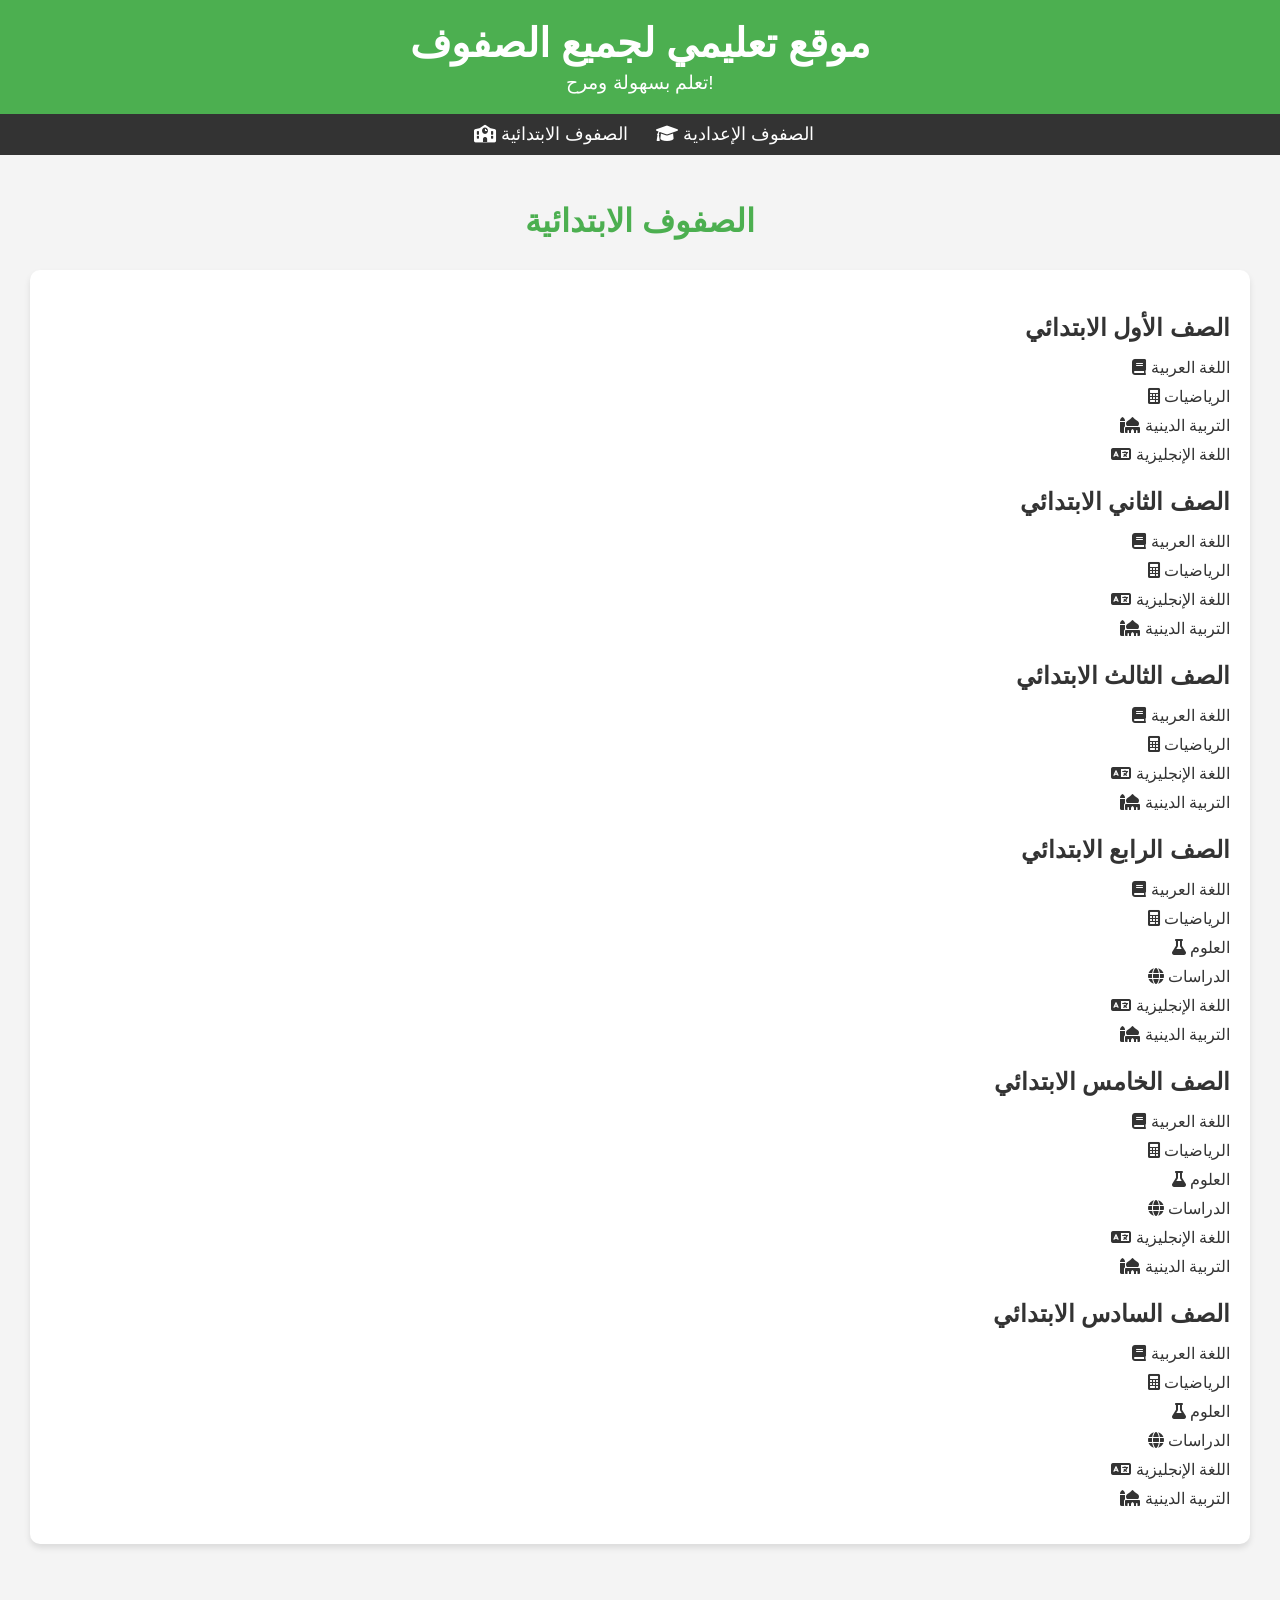
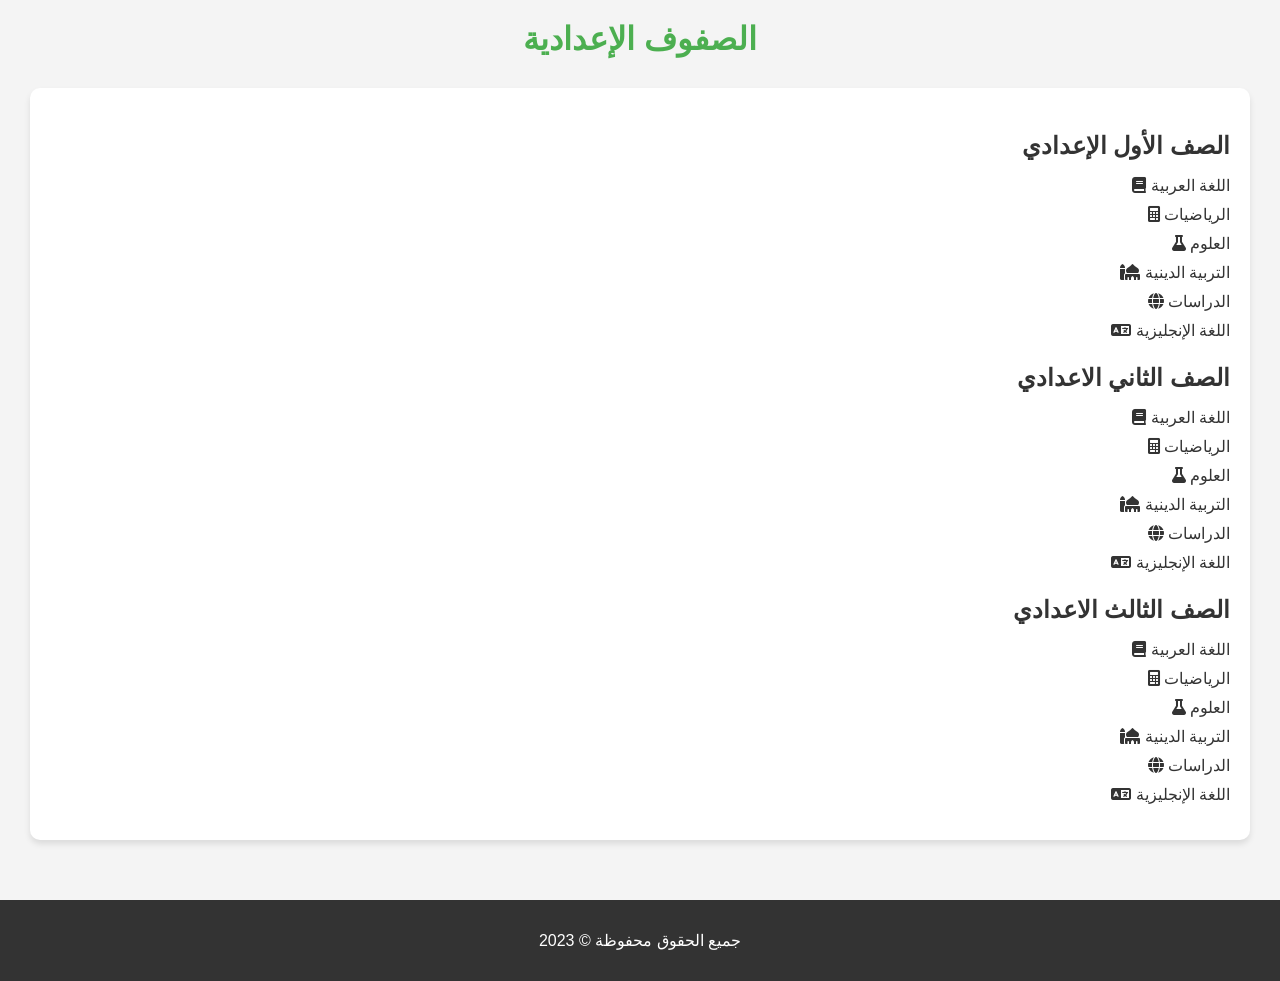
==== index.html @ f7bd1c1b "Add files via upload" ====
<!DOCTYPE html>
<html lang="ar">
<head>
    <meta charset="UTF-8">
    <meta name="viewport" content="width=device-width, initial-scale=1.0">
    <title>موقع تعليمي تفاعلي</title>
    <link rel="stylesheet" href="styles.css">
    <link rel="stylesheet" href="https://cdnjs.cloudflare.com/ajax/libs/font-awesome/6.0.0/css/all.min.css">
</head>
<body>
    <header>
        <h1>موقع تعليمي لجميع الصفوف</h1>
        <p>تعلم بسهولة ومرح!</p>
    </header>

    <nav>
        <ul>
            <li><a href="#primary"><i class="fas fa-school"></i> الصفوف الابتدائية</a></li>
            <li><a href="#middle"><i class="fas fa-graduation-cap"></i> الصفوف الإعدادية</a></li>
        </ul>
    </nav>

    <section id="primary">
        <h2>الصفوف الابتدائية</h2>
        <div class="grades-grid">
            <div class="grade-card">
                <h3>الصف الأول الابتدائي</h3>
                <ul>
                    <li><a href="arabic1.html"><i class="fas fa-book"></i> اللغة العربية</a></li>
                    <li><a href="math1.html"><i class="fas fa-calculator"></i> الرياضيات</a></li>
                    <li><a href="religion1.html"><i class="fas fa-mosque"></i> التربية الدينية</a></li>
                    <li><a href="english1.html"><i class="fas fa-language"></i> اللغة الإنجليزية</a></li>
                </ul>
                <h3>الصف الثاني الابتدائي</h3>
                <ul>
                    <li><a href="arabic2.html"><i class="fas fa-book"></i> اللغة العربية</a></li>
                    <li><a href="math2.html"><i class="fas fa-calculator"></i> الرياضيات</a></li>
                    <li><a href="english2.html"><i class="fas fa-language"></i> اللغة الإنجليزية</a></li>
                    <li><a href="religion2.html"><i class="fas fa-mosque"></i> التربية الدينية</a></li>
                </ul>
                <h3>الصف الثالث الابتدائي</h3>
                <ul>
                    <li><a href="arabic3.html"><i class="fas fa-book"></i> اللغة العربية</a></li>
                    <li><a href="math3.html"><i class="fas fa-calculator"></i> الرياضيات</a></li>
                    <li><a href="english3.html"><i class="fas fa-language"></i> اللغة الإنجليزية</a></li>
                    <li><a href="religion3.html"><i class="fas fa-mosque"></i> التربية الدينية</a></li>
                 
                </ul>
                <h3>الصف الرابع الابتدائي</h3>
                <ul>
                    <li><a href="arabic4.html"><i class="fas fa-book"></i> اللغة العربية</a></li>
                    <li><a href="math4.html"><i class="fas fa-calculator"></i> الرياضيات</a></li>
                    <li><a href="science4.html"><i class="fas fa-flask"></i> العلوم</a></li>
                    <li><a href="social4.html"><i class="fas fa-globe"></i> الدراسات</a></li>
                    <li><a href="english4.html"><i class="fas fa-language"></i> اللغة الإنجليزية</a></li>
                    <li><a href="religion4.html"><i class="fas fa-mosque"></i> التربية الدينية</a></li>
                </ul>
                <h3>الصف الخامس الابتدائي</h3>
                <ul>
                    <li><a href="arabic5.html"><i class="fas fa-book"></i> اللغة العربية</a></li>
                    <li><a href="math5.html"><i class="fas fa-calculator"></i> الرياضيات</a></li>
                    <li><a href="science5.html"><i class="fas fa-flask"></i> العلوم</a></li>
                    <li><a href="social5.html"><i class="fas fa-globe"></i> الدراسات</a></li>
                    <li><a href="english5.html"><i class="fas fa-language"></i> اللغة الإنجليزية</a></li>
                    <li><a href="religion5.html"><i class="fas fa-mosque"></i> التربية الدينية</a></li>
                </ul>
                <h3>الصف السادس الابتدائي</h3>
                <ul>
                    <li><a href="arabic6.html"><i class="fas fa-book"></i> اللغة العربية</a></li>
                    <li><a href="math6.html"><i class="fas fa-calculator"></i> الرياضيات</a></li>
                    <li><a href="science6.html"><i class="fas fa-flask"></i> العلوم</a></li>
                    <li><a href="social6.html"><i class="fas fa-globe"></i> الدراسات</a></li>
                    <li><a href="english6.html"><i class="fas fa-language"></i> اللغة الإنجليزية</a></li>
                    <li><a href="religion6.html"><i class="fas fa-mosque"></i> التربية الدينية</a></li>
                </ul>
            </div>
            <!-- Repeat for other primary grades -->
        </div>
    </section>

    <section id="middle">
        <h2>الصفوف الإعدادية</h2>
        <div class="grades-grid">
            <div class="grade-card">
                <h3>الصف الأول الإعدادي</h3>
                <ul>
                    <li><a href="arabic7.html"><i class="fas fa-book"></i> اللغة العربية</a></li>
                    <li><a href="math7.html"><i class="fas fa-calculator"></i> الرياضيات</a></li>
                    <li><a href="science7.html"><i class="fas fa-flask"></i> العلوم</a></li>
                    <li><a href="religion7.html"><i class="fas fa-mosque"></i> التربية الدينية</a></li>
                    <li><a href="social7.html"><i class="fas fa-globe"></i> الدراسات</a></li>
                    <li><a href="english7.html"><i class="fas fa-language"></i> اللغة الإنجليزية</a></li>
                </ul>
                <h3>الصف الثاني الاعدادي</h3>
                <ul>
                    <li><a href="arabic8.html"><i class="fas fa-book"></i> اللغة العربية</a></li>
                    <li><a href="math8.html"><i class="fas fa-calculator"></i> الرياضيات</a></li>
                    <li><a href="science8.html"><i class="fas fa-flask"></i> العلوم</a></li>
                    <li><a href="religion8.html"><i class="fas fa-mosque"></i> التربية الدينية</a></li>
                    <li><a href="social8.html"><i class="fas fa-globe"></i> الدراسات</a></li>
                    <li><a href="english8.html"><i class="fas fa-language"></i> اللغة الإنجليزية</a></li>
                </ul>
                <h3>الصف الثالث الاعدادي</h3>
                <ul>
                    <li><a href="arabic9.html"><i class="fas fa-book"></i> اللغة العربية</a></li>
                    <li><a href="math9.html"><i class="fas fa-calculator"></i> الرياضيات</a></li>
                    <li><a href="science9.html"><i class="fas fa-flask"></i> العلوم</a></li>
                    <li><a href="religion9.html"><i class="fas fa-mosque"></i> التربية الدينية</a></li>
                    <li><a href="social9.html"><i class="fas fa-globe"></i> الدراسات</a></li>
                    <li><a href="english9.html"><i class="fas fa-language"></i> اللغة الإنجليزية</a></li>
            </div>
            <!-- Repeat for other middle grades -->
        </div>
    </section>

    <footer>
        <p>جميع الحقوق محفوظة &copy; 2023</p>
    </footer>

    <script src="script.js"></script>
</body>
</html>
---- styles.css ----
:root {
    --primary-color: #4CAF50;
    --secondary-color: #333;
    --background-color: #f4f4f4;
    --text-color: #333;
    --hover-color: #45a049;
}

body {
    font-family: 'Arial', sans-serif;
    margin: 0;
    padding: 0;
    background-color: var(--background-color);
    color: var(--text-color);
    text-align: right;
}

header {
    background-color: var(--primary-color);
    color: white;
    padding: 20px 0;
    text-align: center;
    box-shadow: 0 4px 6px rgba(0, 0, 0, 0.1);
}

header h1 {
    margin: 0;
    font-size: 2.5rem;
}

header p {
    margin: 5px 0 0;
    font-size: 1.2rem;
}

nav {
    background-color: var(--secondary-color);
    padding: 10px;
    text-align: center;
}

nav ul {
    list-style-type: none;
    padding: 0;
    margin: 0;
    display: flex;
    justify-content: center;
    gap: 20px;
}

nav ul li a {
    color: white;
    text-decoration: none;
    font-size: 1.1rem;
    transition: color 0.3s ease;
}

nav ul li a:hover {
    color: var(--hover-color);
}

nav ul li a i {
    margin-left: 8px;
}

section {
    padding: 20px;
}

section h2 {
    font-size: 2rem;
    color: var(--primary-color);
    text-align: center;
    margin-bottom: 20px;
}

.grades-grid {
    display: grid;
    grid-template-columns: repeat(auto-fit, minmax(250px, 1fr));
    gap: 20px;
    padding: 10px;
}

.grade-card {
    background-color: white;
    padding: 20px;
    border-radius: 10px;
    box-shadow: 0 4px 6px rgba(0, 0, 0, 0.1);
    transition: transform 0.3s ease, box-shadow 0.3s ease;
}

.grade-card:hover {
    transform: translateY(-5px);
    box-shadow: 0 6px 12px rgba(0, 0, 0, 0.15);
}

.grade-card h3 {
    font-size: 1.5rem;
    color: var(--secondary-color);
    margin-bottom: 15px;
}

.grade-card ul {
    list-style-type: none;
    padding: 0;
}

.grade-card ul li {
    margin: 10px 0;
}

.grade-card ul li a {
    color: var(--text-color);
    text-decoration: none;
    font-size: 1rem;
    transition: color 0.3s ease;
}

.grade-card ul li a:hover {
    color: var(--primary-color);
}

.grade-card ul li a i {
    margin-left: 8px;
}

footer {
    background-color: var(--secondary-color);
    color: white;
    text-align: center;
    padding: 15px 0;
    margin-top: 30px;
}

/* تحسين عرض الفيديوهات */
.video-container {
    display: grid;
    grid-template-columns: repeat(auto-fit, minmax(300px, 1fr));
    gap: 20px;
    padding: 20px;
}

.video-card {
    background-color: white;
    border-radius: 10px;
    box-shadow: 0 4px 6px rgba(0, 0, 0, 0.1);
    overflow: hidden;
    transition: transform 0.3s ease, box-shadow 0.3s ease;
}

.video-card:hover {
    transform: translateY(-5px);
    box-shadow: 0 6px 12px rgba(0, 0, 0, 0.15);
}

.video-card video {
    width: 100%;
    height: auto;
    display: block;
    border-radius: 10px 10px 0 0;
}

.video-card h3 {
    padding: 15px;
    margin: 0;
    font-size: 1.2rem;
    color: var(--secondary-color);
    text-align: center;
}
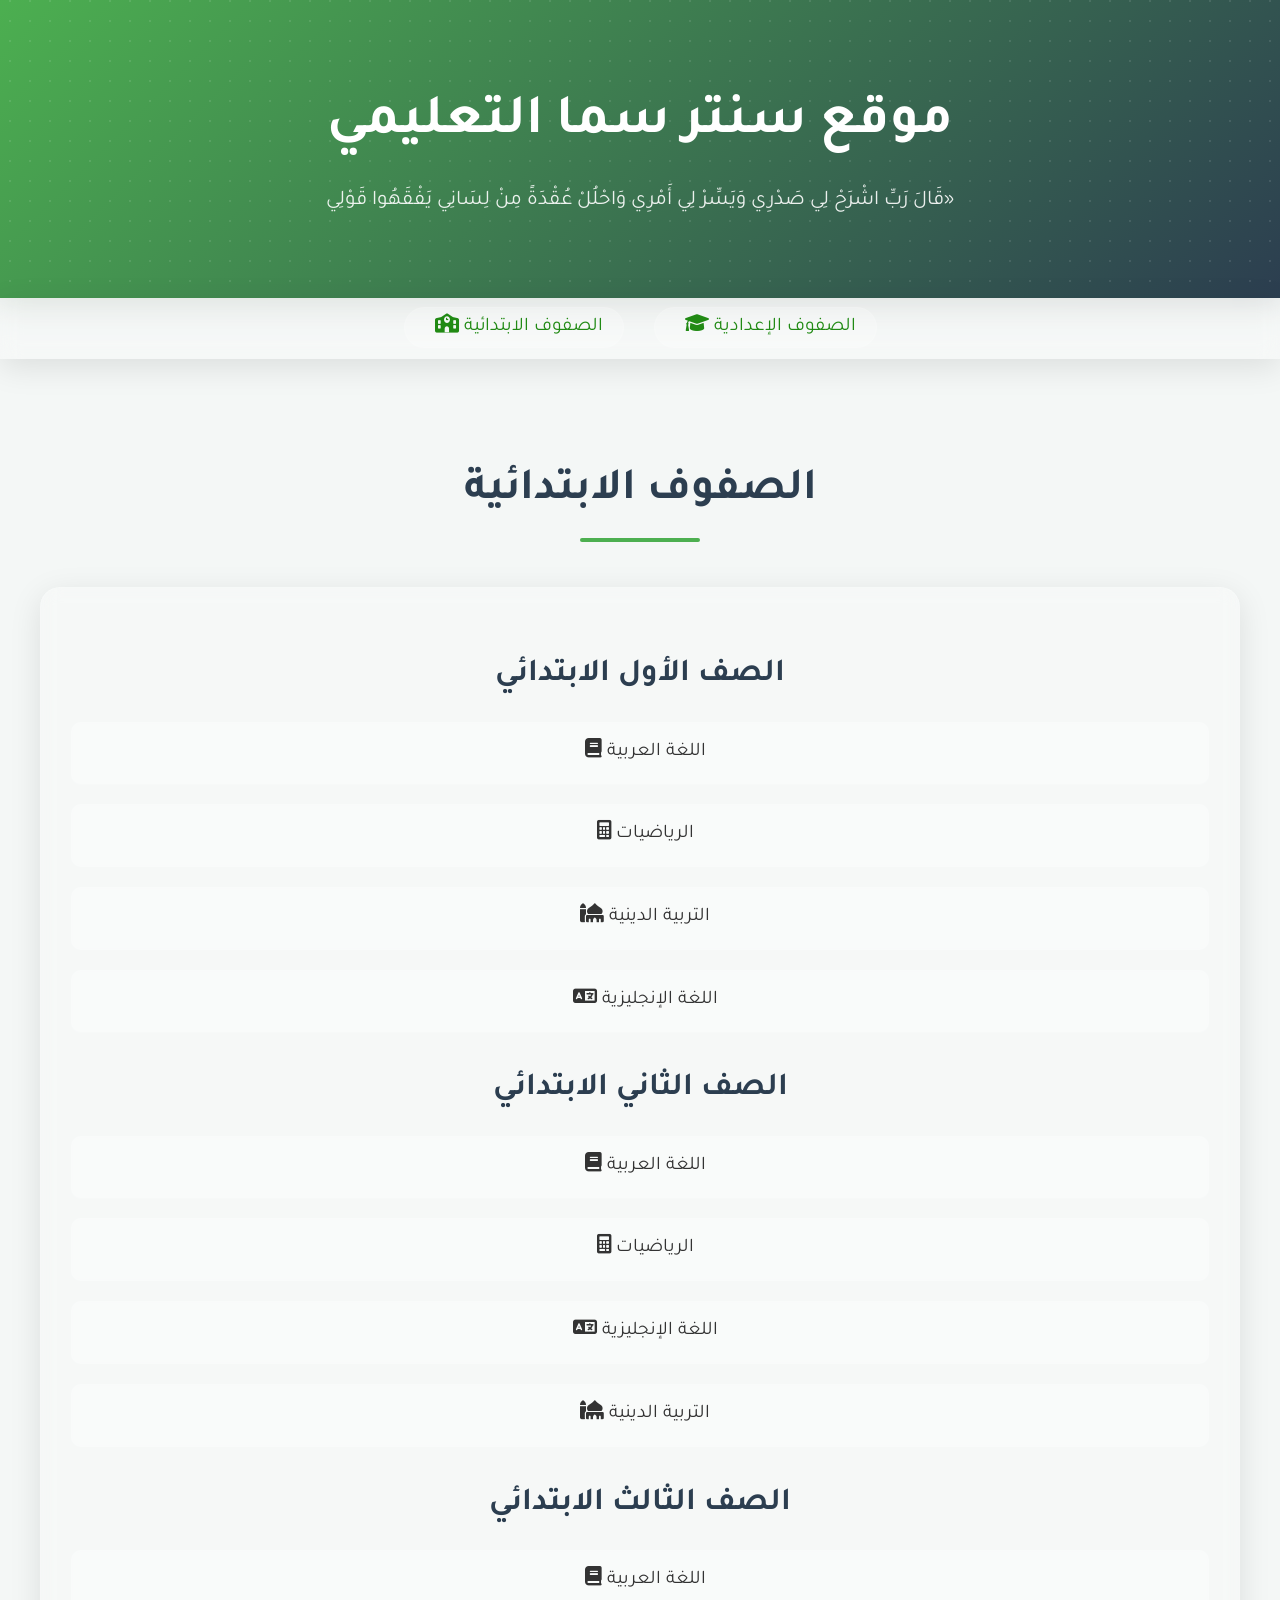
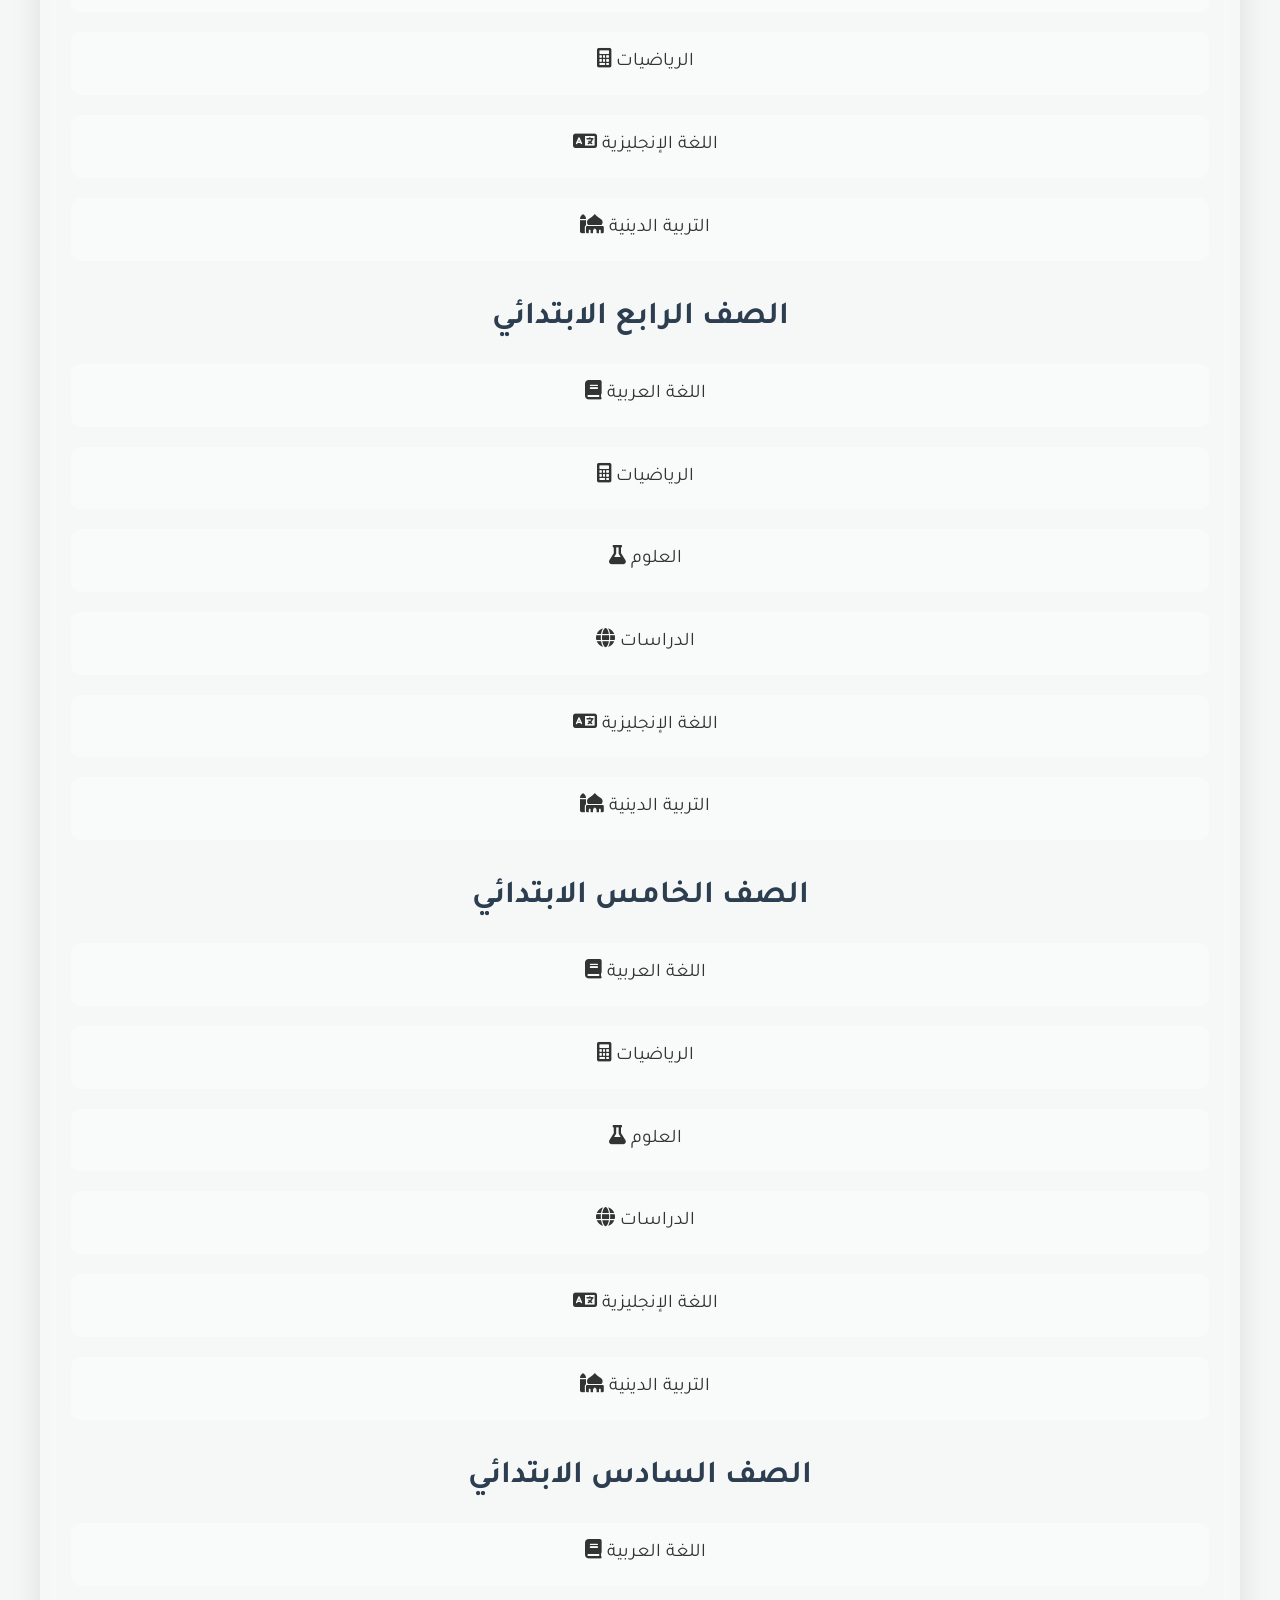
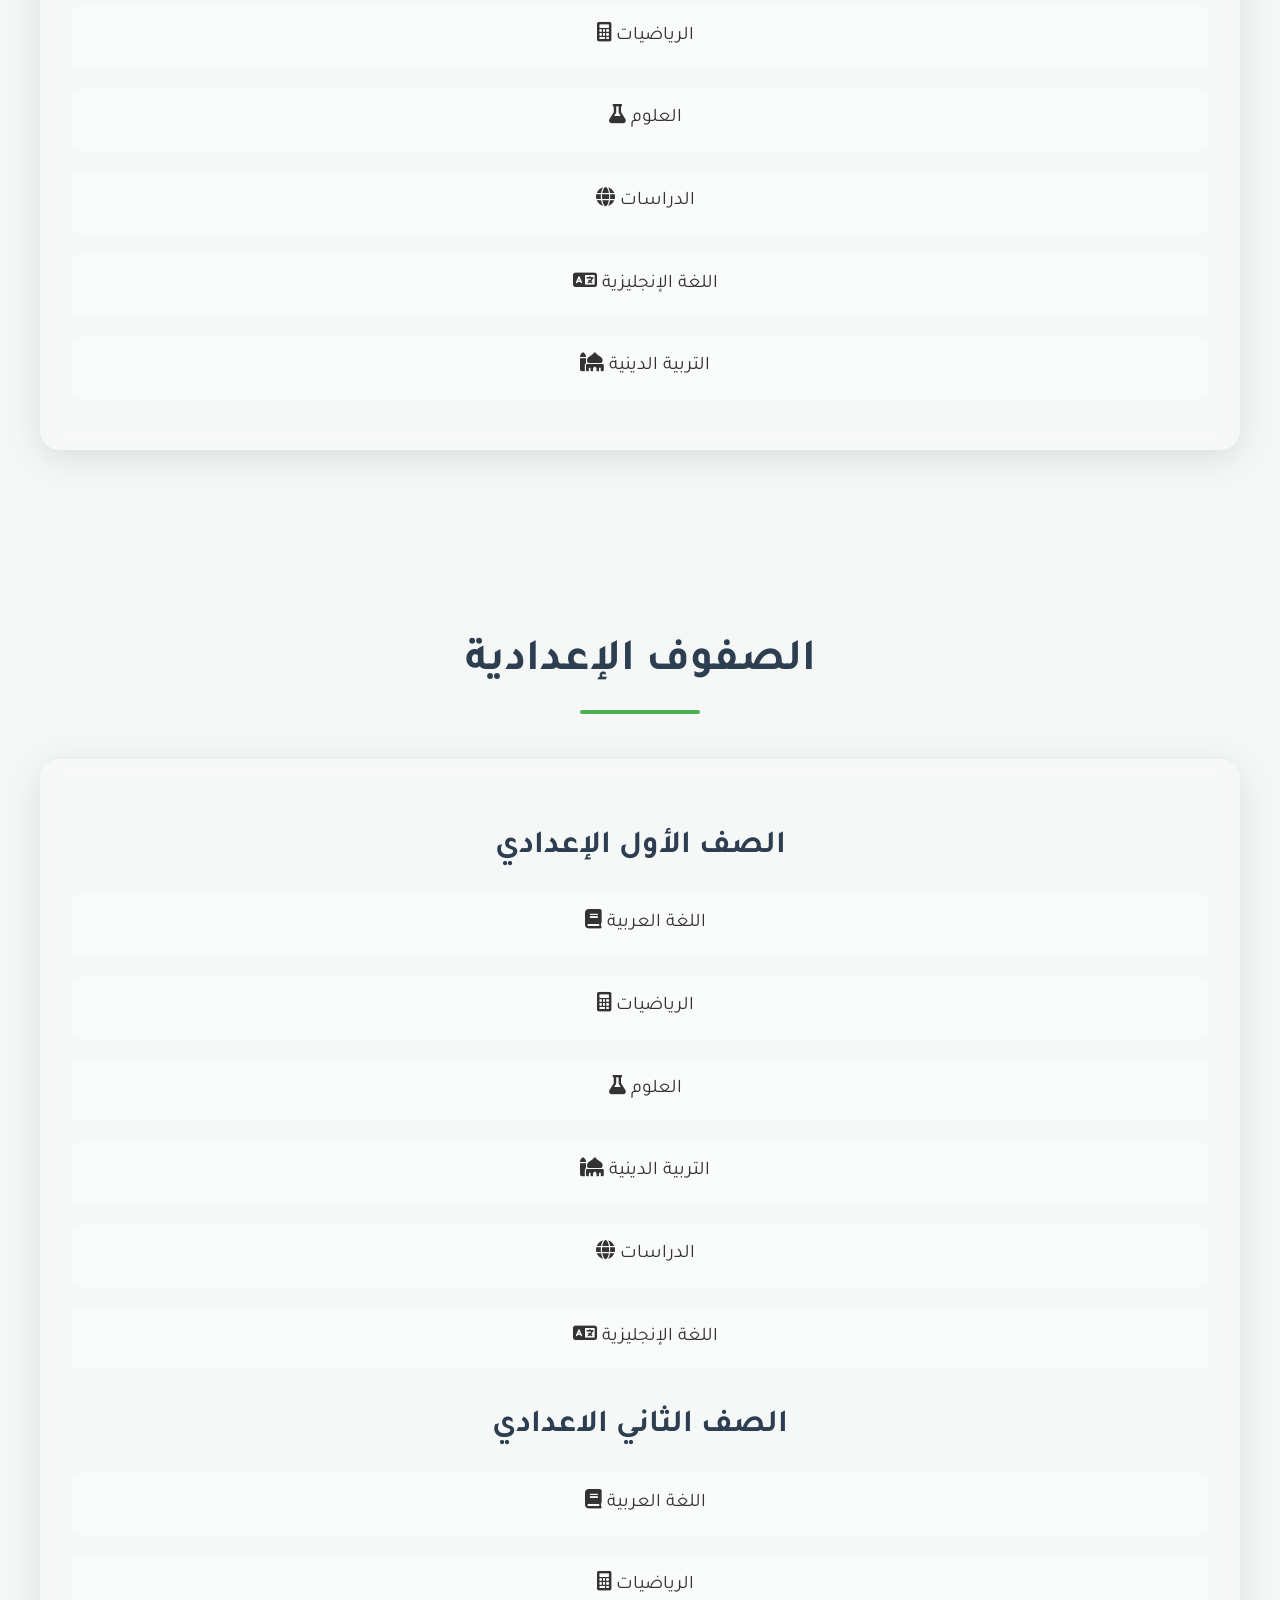
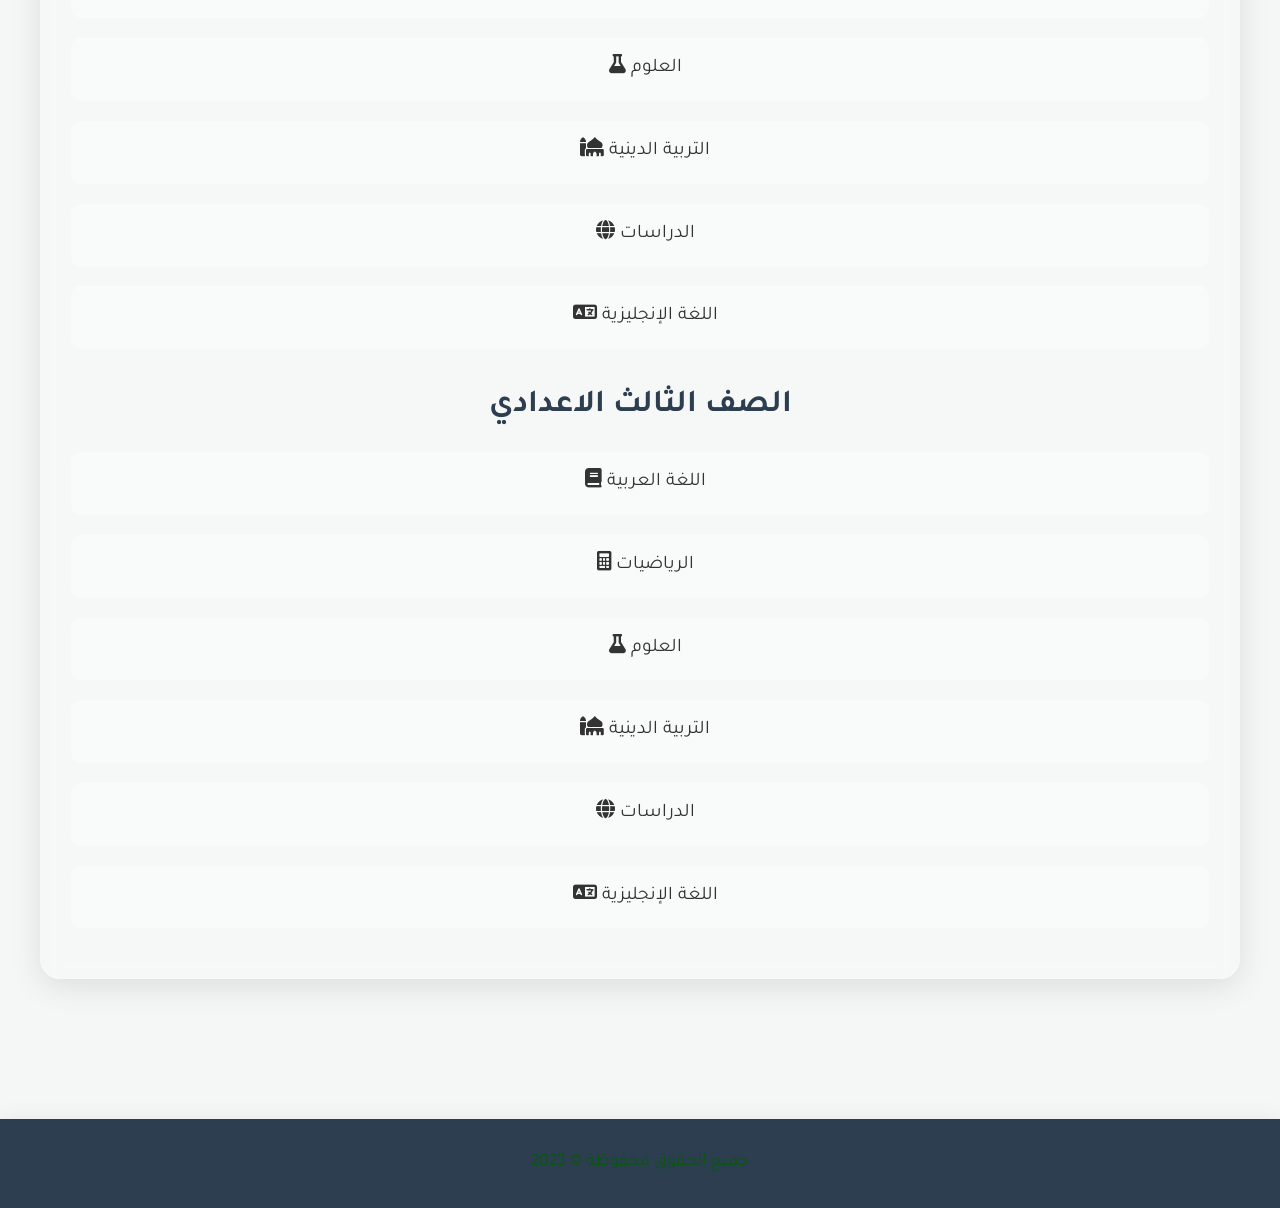
==== commit 2bab4d15: "Update index.html" ====
--- a/index.html
+++ b/index.html
@@ -9,8 +9,8 @@
 </head>
 <body>
     <header>
-        <h1>موقع تعليمي لجميع الصفوف</h1>
-        <p>تعلم بسهولة ومرح!</p>
+        <h1>موقع سنتر سما التعليمي</h1>
+        <p>قَالَ رَبِّ اشْرَحْ لِي صَدْرِي وَيَسِّرْ لِي أَمْرِي وَاحْلُلْ عُقْدَةً مِنْ لِسَانِي يَفْقَهُوا قَوْلِي»</p>
     </header>
 
     <nav>
@@ -119,4 +119,4 @@
 
     <script src="script.js"></script>
 </body>
-</html>+</html>
--- a/styles.css
+++ b/styles.css
@@ -1,42 +1,84 @@
+/* استيراد خطوط من Google Fonts */
+@import url('https://fonts.googleapis.com/css2?family=Tajawal:wght@400;700&family=Roboto:wght@400;700&display=swap');
+
 :root {
-    --primary-color: #4CAF50;
-    --secondary-color: #333;
-    --background-color: #f4f4f4;
-    --text-color: #333;
-    --hover-color: #45a049;
+    --primary-color: #4CAF50; /* اللون الأخضر */
+    --secondary-color: #2C3E50; /* اللون الأزرق الداكن */
+    --background-color: #F4F7F6; /* لون الخلفية الفاتح */
+    --text-color: #333; /* لون النصوص */
+    --hover-color: #45a049; /* لون التفعيل */
+    --gradient-color: linear-gradient(135deg, #4CAF50 0%, #2C3E50 100%); /* تدرج لوني */
+    --glass-color: rgba(255, 255, 255, 0.2); /* تأثير الزجاج */
+    --shadow: 0 8px 32px rgba(0, 0, 0, 0.1); /* ظل بسيط */
+    --transition: all 0.3s ease; /* انتقال سلس */
 }
 
 body {
-    font-family: 'Arial', sans-serif;
+    font-family: 'Tajawal', 'Roboto', sans-serif;
     margin: 0;
     padding: 0;
     background-color: var(--background-color);
     color: var(--text-color);
     text-align: right;
+    line-height: 1.6;
 }
 
 header {
-    background-color: var(--primary-color);
+    background: var(--gradient-color);
     color: white;
-    padding: 20px 0;
-    text-align: center;
-    box-shadow: 0 4px 6px rgba(0, 0, 0, 0.1);
+    padding: 80px 0;
+    text-align: center;
+    box-shadow: var(--shadow);
+    position: relative;
+    overflow: hidden;
+}
+
+header::before {
+    content: '';
+    position: absolute;
+    top: -50%;
+    left: -50%;
+    width: 200%;
+    height: 200%;
+    background: radial-gradient(circle, rgba(255, 255, 255, 0.1) 10%, transparent 10.01%);
+    background-size: 20px 20px;
+    animation: animateBackground 10s linear infinite;
+}
+
+@keyframes animateBackground {
+    from {
+        transform: rotate(0deg);
+    }
+    to {
+        transform: rotate(360deg);
+    }
 }
 
 header h1 {
     margin: 0;
-    font-size: 2.5rem;
+    font-size: 3.5rem;
+    font-weight: 700;
+    position: relative;
+    z-index: 1;
 }
 
 header p {
-    margin: 5px 0 0;
-    font-size: 1.2rem;
+    margin: 15px 0 0;
+    font-size: 1.3rem;
+    opacity: 0.9;
+    position: relative;
+    z-index: 1;
 }
 
 nav {
-    background-color: var(--secondary-color);
-    padding: 10px;
-    text-align: center;
+    background-color: var(--glass-color);
+    backdrop-filter: blur(10px);
+    padding: 15px;
+    text-align: center;
+    box-shadow: var(--shadow);
+    position: sticky;
+    top: 0;
+    z-index: 1000;
 }
 
 nav ul {
@@ -45,59 +87,82 @@
     margin: 0;
     display: flex;
     justify-content: center;
-    gap: 20px;
+    gap: 30px;
 }
 
 nav ul li a {
-    color: white;
+    color: rgb(33, 138, 20);
     text-decoration: none;
-    font-size: 1.1rem;
-    transition: color 0.3s ease;
+    font-size: 1.2rem;
+    transition: var(--transition);
+    padding: 10px 20px;
+    border-radius: 25px;
+    background: var(--glass-color);
+    backdrop-filter: blur(5px);
+    border: 1px solid rgba(255, 255, 255, 0.1);
 }
 
 nav ul li a:hover {
-    color: var(--hover-color);
+    background: var(--primary-color);
+    transform: translateY(-5px);
+    box-shadow: 0 4px 15px rgba(0, 0, 0, 0.2);
 }
 
 nav ul li a i {
-    margin-left: 8px;
+    margin-left: 10px;
 }
 
 section {
-    padding: 20px;
+    padding: 60px 20px;
 }
 
 section h2 {
-    font-size: 2rem;
-    color: var(--primary-color);
-    text-align: center;
-    margin-bottom: 20px;
+    font-size: 2.8rem;
+    color: var(--secondary-color);
+    text-align: center;
+    margin-bottom: 40px;
+    position: relative;
+}
+
+section h2::after {
+    content: '';
+    width: 120px;
+    height: 4px;
+    background: var(--primary-color);
+    position: absolute;
+    bottom: -15px;
+    left: 50%;
+    transform: translateX(-50%);
+    border-radius: 2px;
 }
 
 .grades-grid {
     display: grid;
-    grid-template-columns: repeat(auto-fit, minmax(250px, 1fr));
-    gap: 20px;
-    padding: 10px;
+    grid-template-columns: repeat(auto-fit, minmax(300px, 1fr));
+    gap: 30px;
+    padding: 20px;
 }
 
 .grade-card {
-    background-color: white;
-    padding: 20px;
-    border-radius: 10px;
-    box-shadow: 0 4px 6px rgba(0, 0, 0, 0.1);
-    transition: transform 0.3s ease, box-shadow 0.3s ease;
+    background: var(--glass-color);
+    backdrop-filter: blur(10px);
+    padding: 30px;
+    border-radius: 20px;
+    box-shadow: var(--shadow);
+    transition: var(--transition);
+    text-align: center;
+    border: 1px solid rgba(255, 255, 255, 0.1);
 }
 
 .grade-card:hover {
-    transform: translateY(-5px);
-    box-shadow: 0 6px 12px rgba(0, 0, 0, 0.15);
+    transform: translateY(-10px);
+    box-shadow: 0 12px 24px rgba(0, 0, 0, 0.2);
 }
 
 .grade-card h3 {
-    font-size: 1.5rem;
-    color: var(--secondary-color);
-    margin-bottom: 15px;
+    font-size: 2rem;
+    color: var(--secondary-color);
+    margin-bottom: 20px;
 }
 
 .grade-card ul {
@@ -106,64 +171,157 @@
 }
 
 .grade-card ul li {
-    margin: 10px 0;
+    margin: 20px 0;
 }
 
 .grade-card ul li a {
     color: var(--text-color);
     text-decoration: none;
-    font-size: 1rem;
-    transition: color 0.3s ease;
+    font-size: 1.2rem;
+    transition: var(--transition);
+    display: block;
+    padding: 15px;
+    border-radius: 10px;
+    background: var(--glass-color);
+    backdrop-filter: blur(5px);
+    border: 1px solid rgba(255, 255, 255, 0.1);
 }
 
 .grade-card ul li a:hover {
-    color: var(--primary-color);
+    background: var(--primary-color);
+    color: rgb(218, 205, 205);
+    transform: translateX(10px);
 }
 
 .grade-card ul li a i {
-    margin-left: 8px;
+    margin-left: 10px;
 }
 
 footer {
     background-color: var(--secondary-color);
-    color: white;
-    text-align: center;
-    padding: 15px 0;
-    margin-top: 30px;
+    color: rgb(8, 88, 15);
+    text-align: center;
+    padding: 30px 0;
+    margin-top: 60px;
+    box-shadow: var(--shadow);
+}
+
+footer p {
+    margin: 0;
+    font-size: 1.1rem;
 }
 
 /* تحسين عرض الفيديوهات */
 .video-container {
     display: grid;
-    grid-template-columns: repeat(auto-fit, minmax(300px, 1fr));
-    gap: 20px;
+    grid-template-columns: repeat(auto-fit, minmax(320px, 1fr));
+    gap: 30px;
     padding: 20px;
 }
 
 .video-card {
-    background-color: white;
-    border-radius: 10px;
-    box-shadow: 0 4px 6px rgba(0, 0, 0, 0.1);
+    background: var(--glass-color);
+    backdrop-filter: blur(10px);
+    border-radius: 20px;
+    box-shadow: var(--shadow);
     overflow: hidden;
-    transition: transform 0.3s ease, box-shadow 0.3s ease;
+    transition: var(--transition);
+    border: 1px solid rgba(255, 255, 255, 0.1);
 }
 
 .video-card:hover {
-    transform: translateY(-5px);
-    box-shadow: 0 6px 12px rgba(0, 0, 0, 0.15);
+    transform: translateY(-10px);
+    box-shadow: 0 12px 24px rgba(0, 0, 0, 0.2);
 }
 
 .video-card video {
     width: 100%;
     height: auto;
     display: block;
-    border-radius: 10px 10px 0 0;
+    border-radius: 20px 20px 0 0;
 }
 
 .video-card h3 {
+    padding: 20px;
+    margin: 0;
+    font-size: 1.5rem;
+    color: var(--secondary-color);
+    text-align: center;
+}
+
+/* تصميم النافذة المنبثقة */
+.modal {
+    display: none;
+    position: fixed;
+    z-index: 1000;
+    left: 0;
+    top: 0;
+    width: 100%;
+    height: 100%;
+    background-color: rgba(0, 0, 0, 0.7);
+    backdrop-filter: blur(10px);
+}
+
+.modal-content {
+    background: var(--glass-color);
+    backdrop-filter: blur(20px);
+    margin: 10% auto;
+    padding: 40px;
+    border-radius: 20px;
+    width: 90%;
+    max-width: 500px;
+    text-align: right;
+    box-shadow: var(--shadow);
+    position: relative;
+    border: 1px solid rgba(255, 255, 255, 0.1);
+}
+
+.close {
+    position: absolute;
+    top: 20px;
+    left: 20px;
+    font-size: 1.8rem;
+    cursor: pointer;
+    color: var(--secondary-color);
+    transition: var(--transition);
+}
+
+.close:hover {
+    color: var(--primary-color);
+}
+
+#uploadForm {
+    display: flex;
+    flex-direction: column;
+    gap: 20px;
+}
+
+#uploadForm label {
+    font-weight: bold;
+    color: var(--secondary-color);
+    font-size: 1.1rem;
+}
+
+#uploadForm input, #uploadForm button {
     padding: 15px;
-    margin: 0;
-    font-size: 1.2rem;
-    color: var(--secondary-color);
-    text-align: center;
+    border-radius: 10px;
+    border: 1px solid rgba(255, 255, 255, 0.1);
+    font-size: 1rem;
+    background: var(--glass-color);
+    backdrop-filter: blur(5px);
+    color: var(--text-color);
+}
+
+#uploadForm button {
+    background: var(--primary-color);
+    color: rgb(19, 87, 5);
+    border: none;
+    cursor: pointer;
+    transition: var(--transition);
+}
+
+#uploadForm button:hover {
+    background: var(--hover-color);
+    transform: translateY(-5px);
+    box-shadow: 0 4px 15px rgba(235, 229, 229, 0.2);
 }
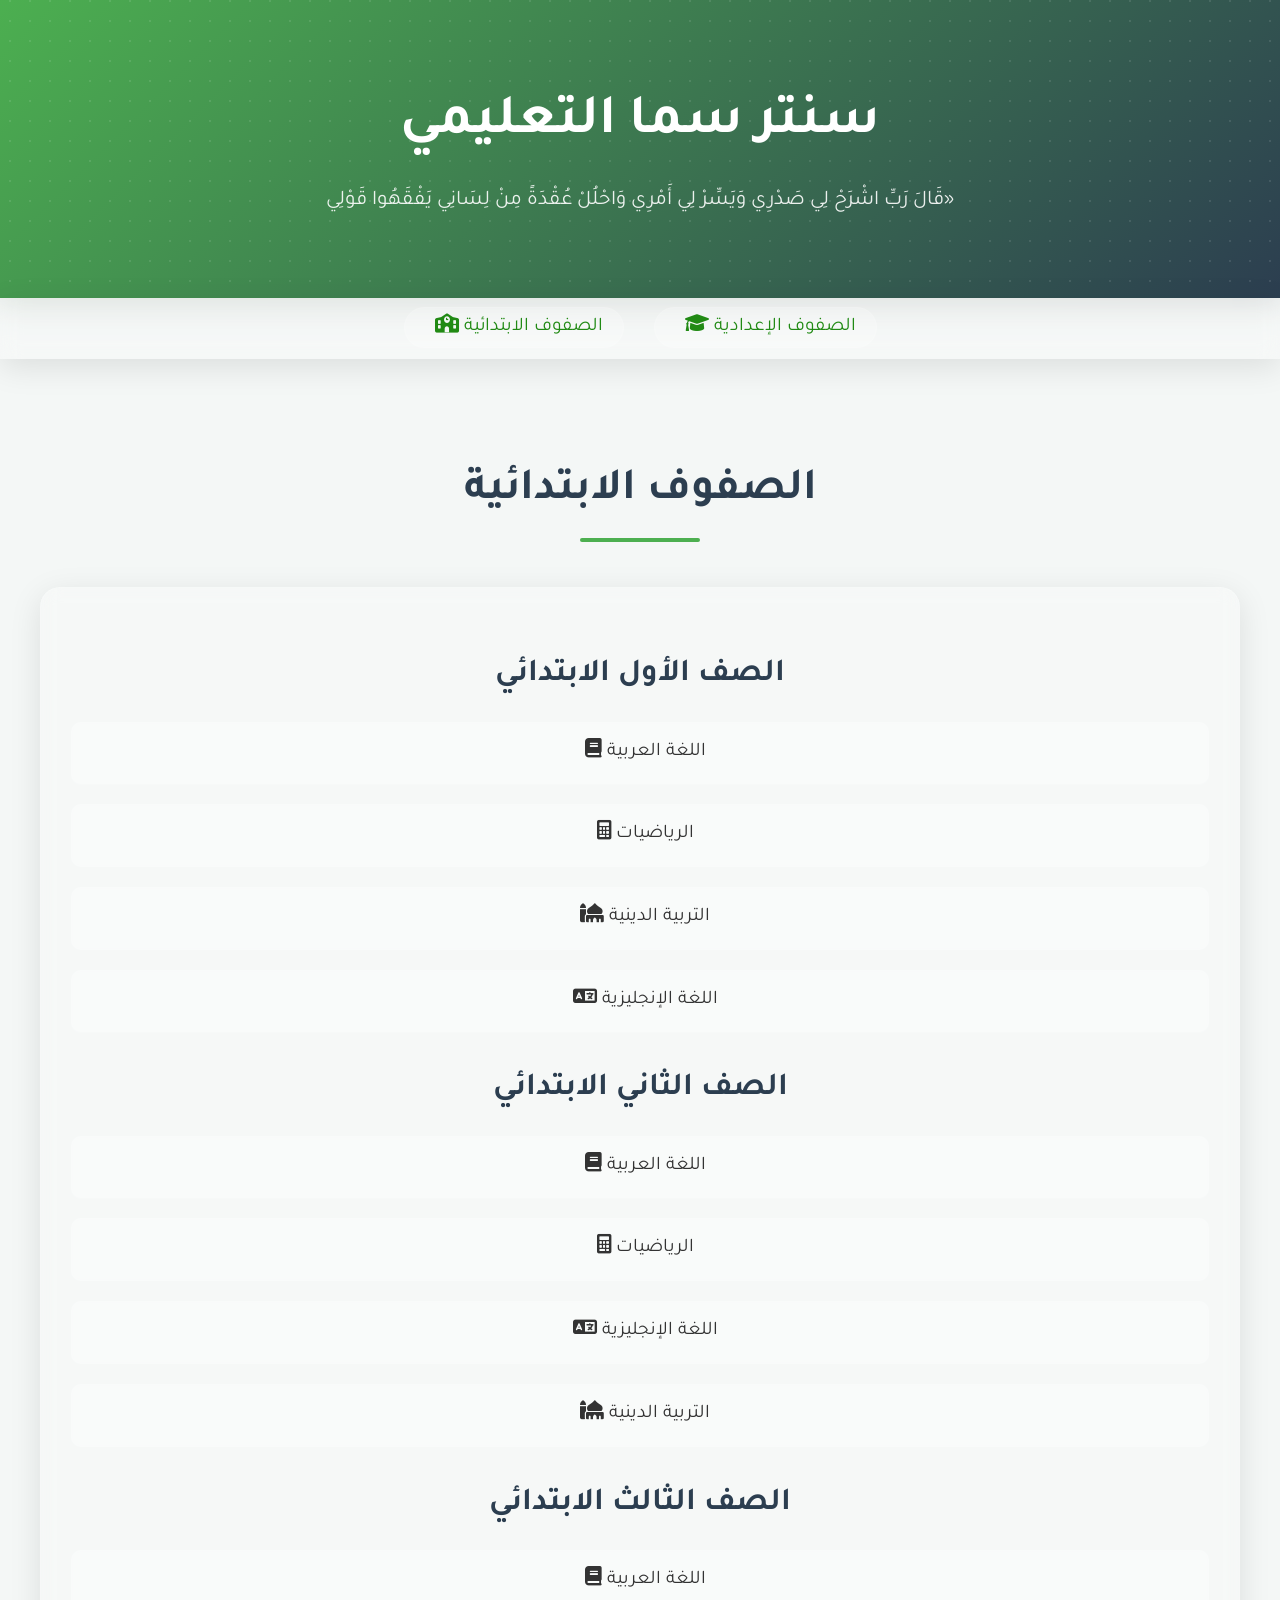
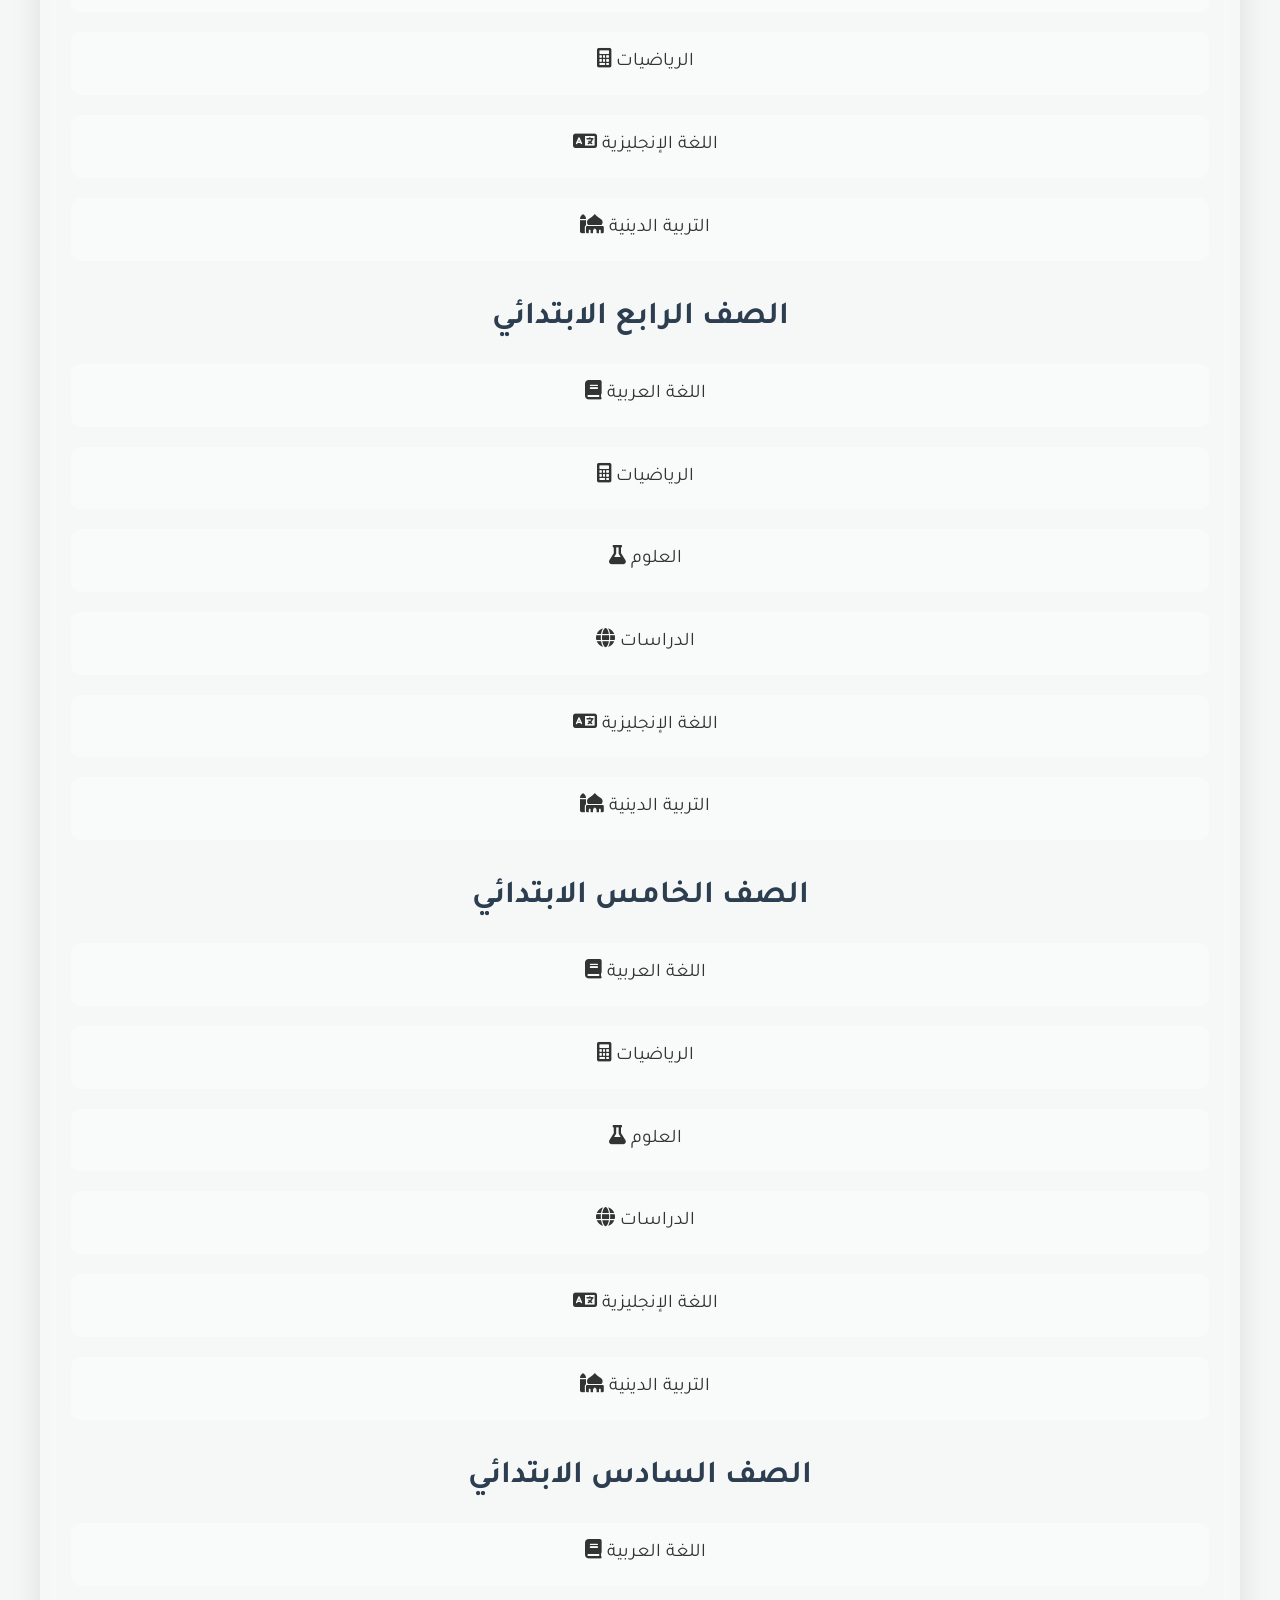
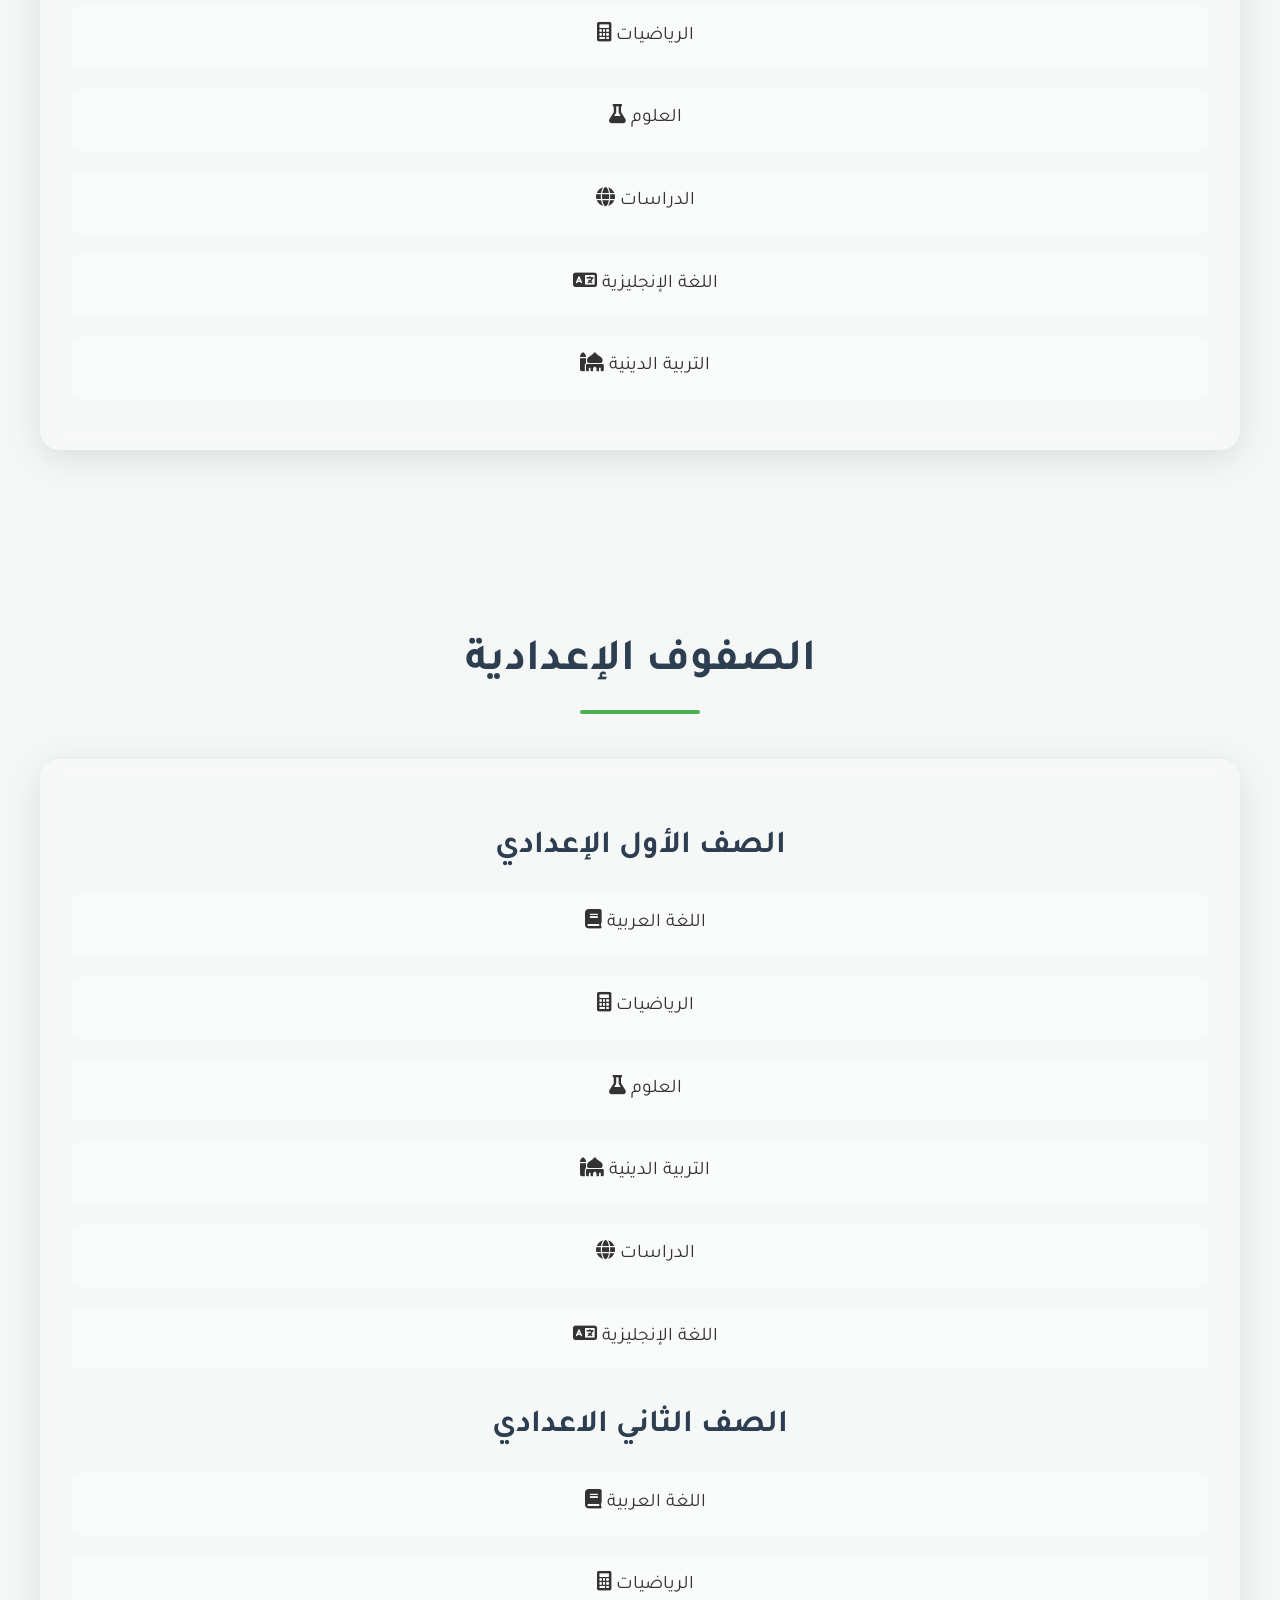
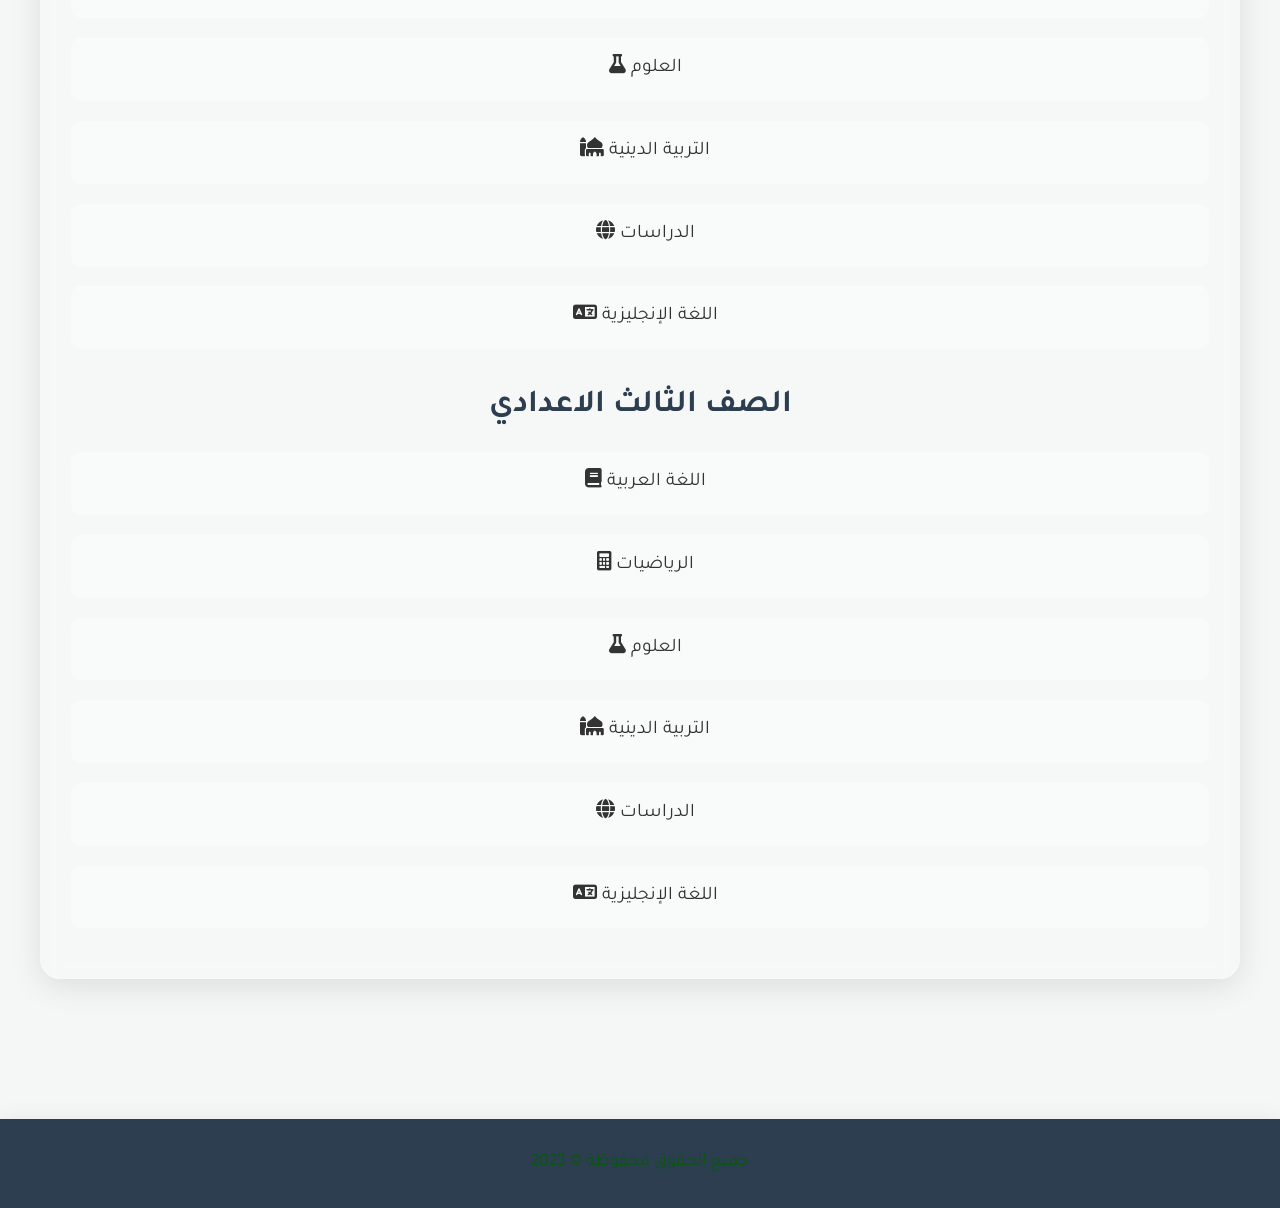
==== commit 93f18e77: "Update index.html" ====
--- a/index.html
+++ b/index.html
@@ -9,7 +9,7 @@
 </head>
 <body>
     <header>
-        <h1>موقع سنتر سما التعليمي</h1>
+        <h1> سنتر سما التعليمي</h1>
         <p>قَالَ رَبِّ اشْرَحْ لِي صَدْرِي وَيَسِّرْ لِي أَمْرِي وَاحْلُلْ عُقْدَةً مِنْ لِسَانِي يَفْقَهُوا قَوْلِي»</p>
     </header>
 
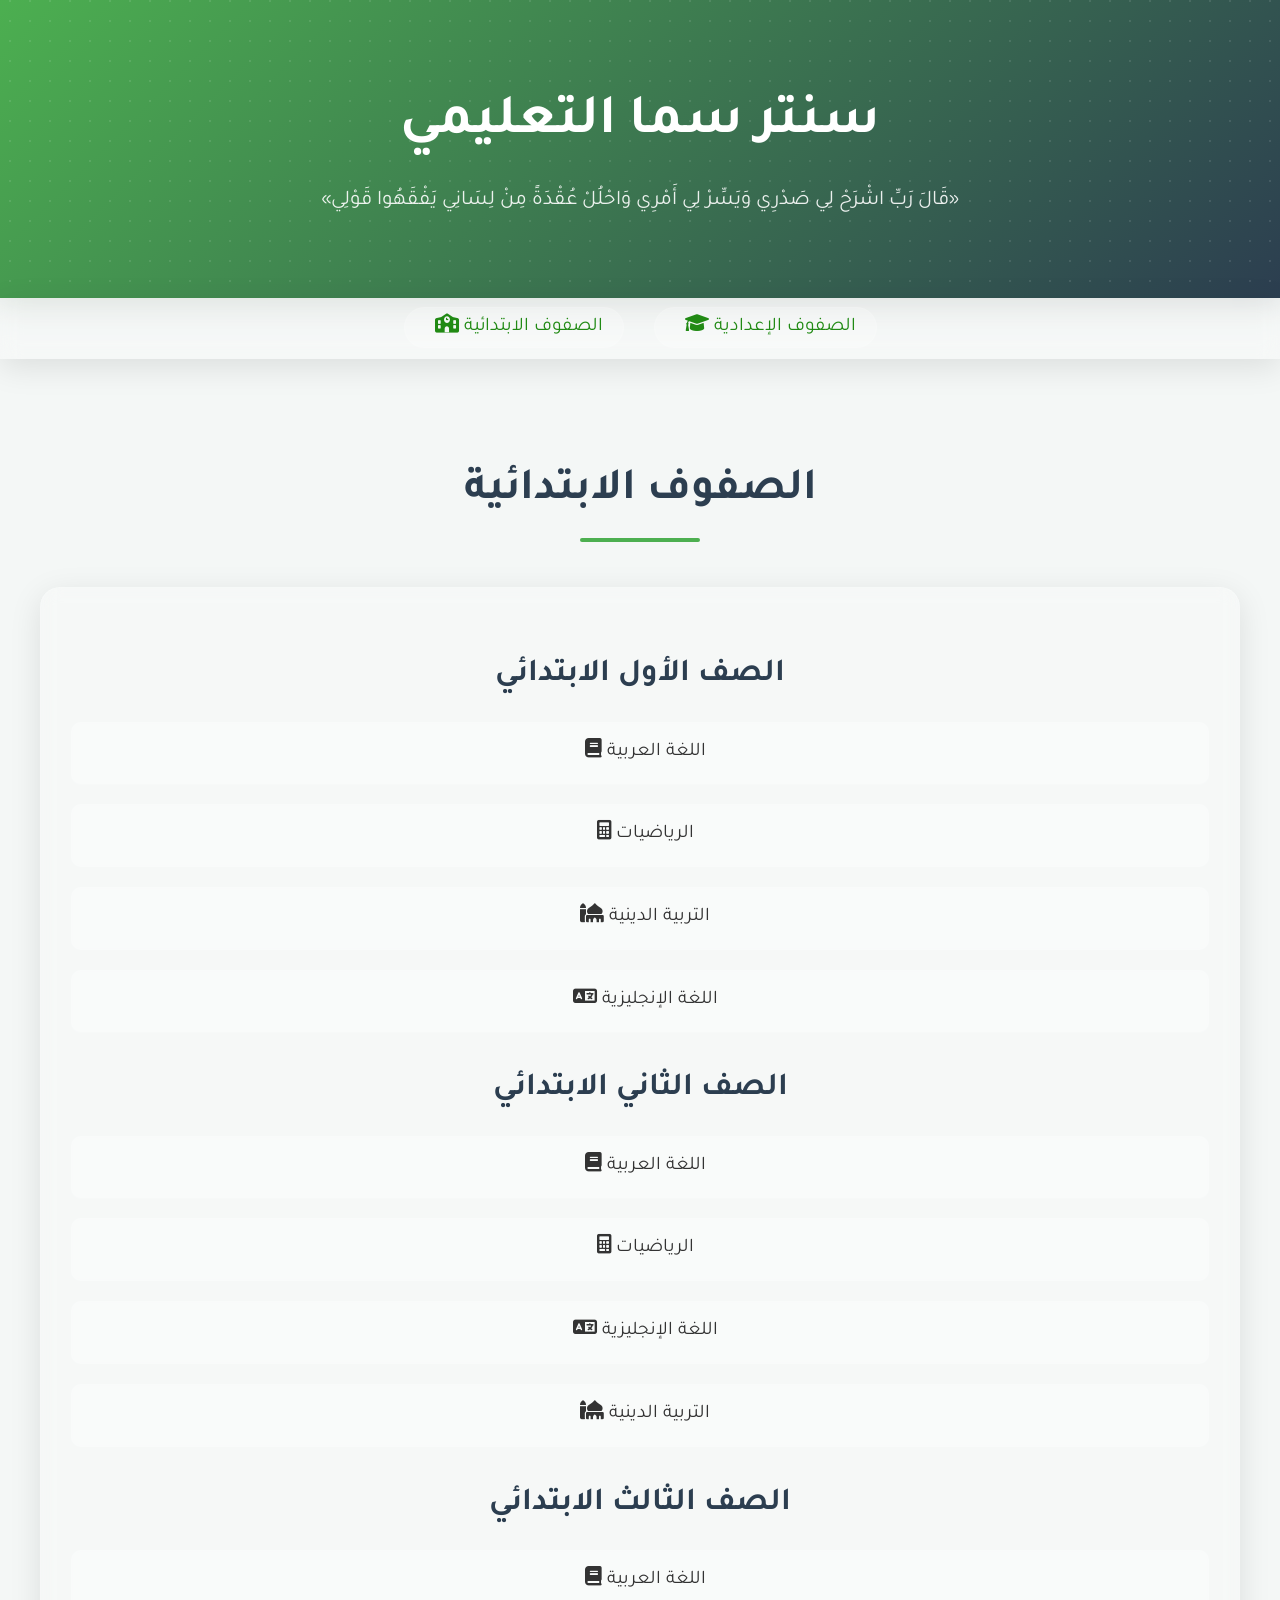
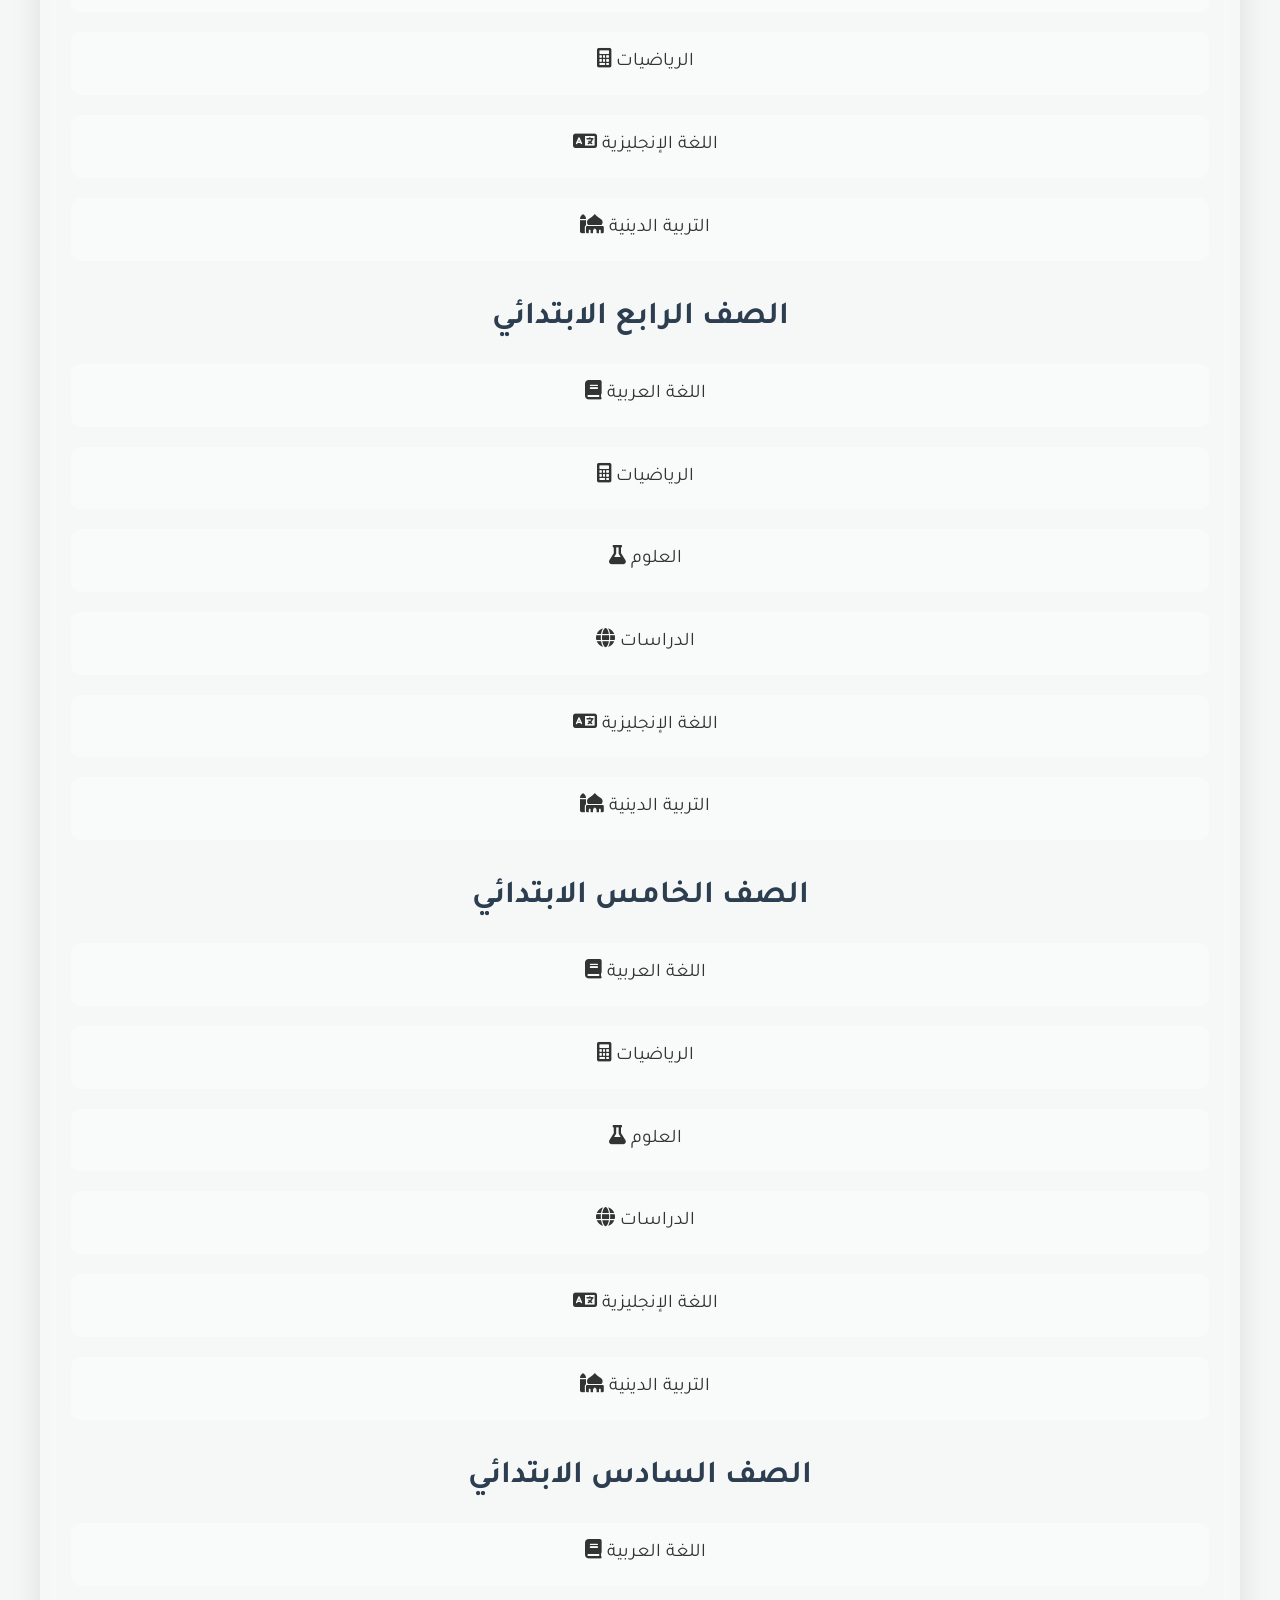
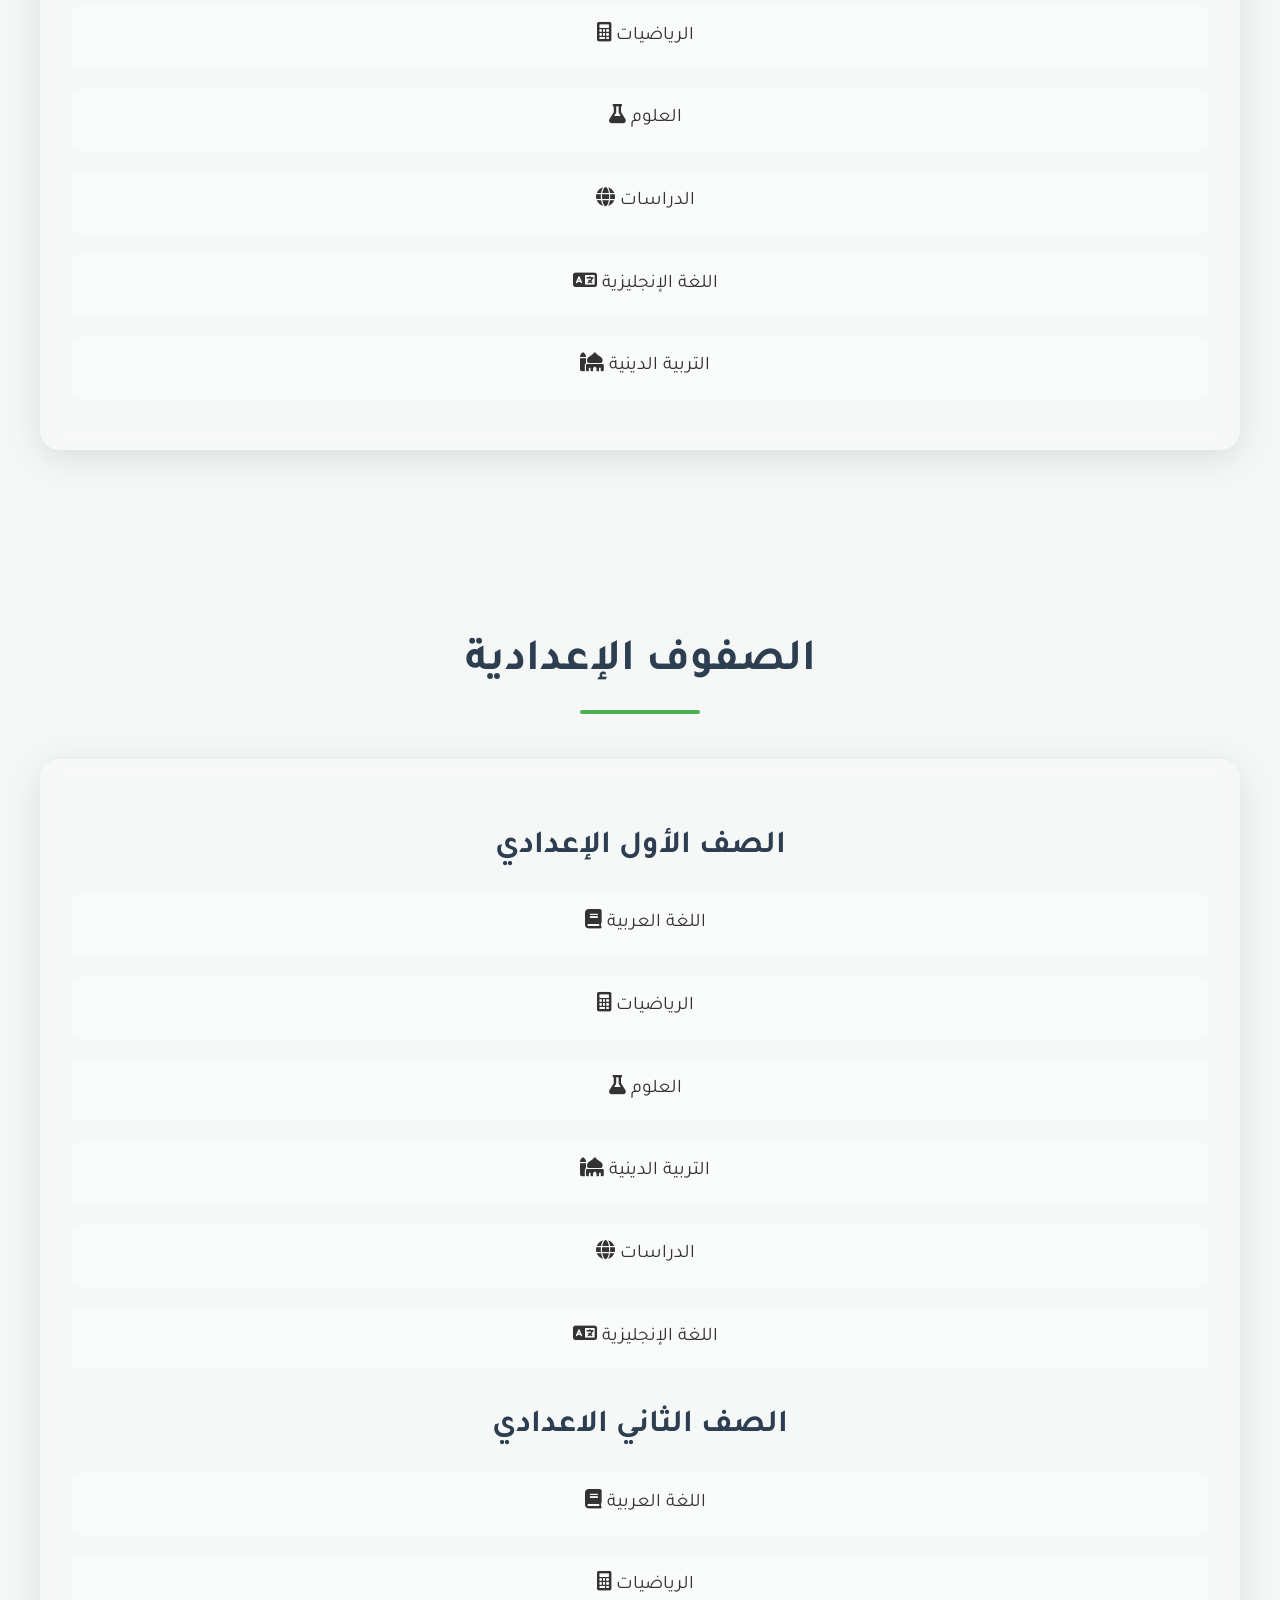
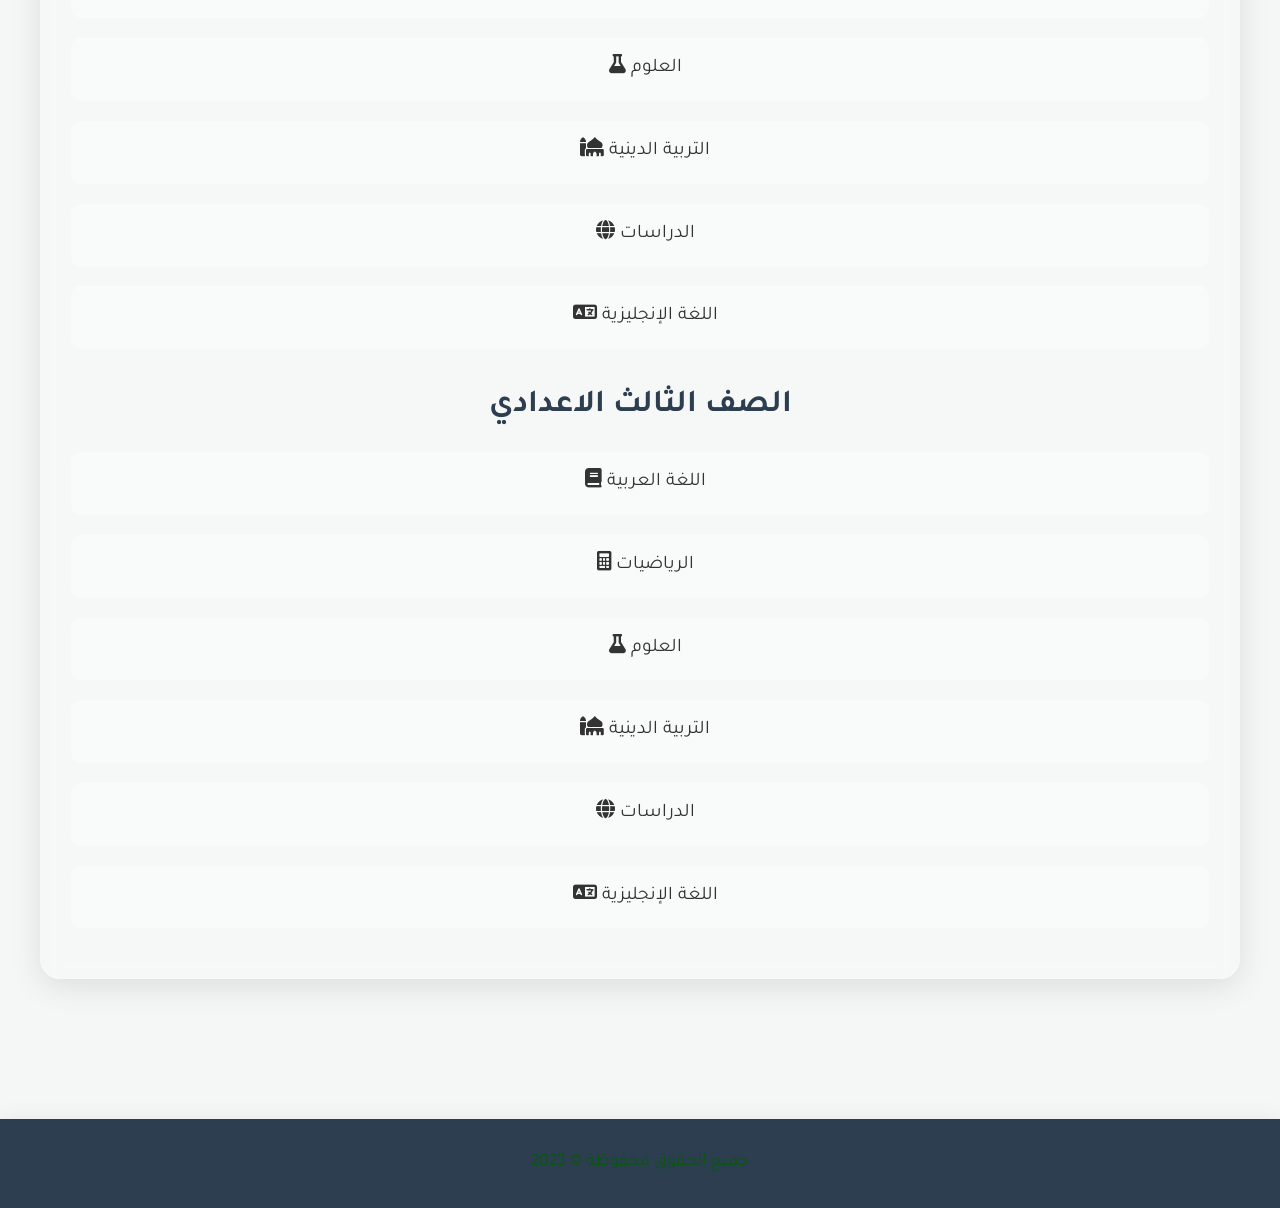
==== commit 8421fd35: "Update index.html" ====
--- a/index.html
+++ b/index.html
@@ -10,7 +10,7 @@
 <body>
     <header>
         <h1> سنتر سما التعليمي</h1>
-        <p>قَالَ رَبِّ اشْرَحْ لِي صَدْرِي وَيَسِّرْ لِي أَمْرِي وَاحْلُلْ عُقْدَةً مِنْ لِسَانِي يَفْقَهُوا قَوْلِي»</p>
+        <p>«قَالَ رَبِّ اشْرَحْ لِي صَدْرِي وَيَسِّرْ لِي أَمْرِي وَاحْلُلْ عُقْدَةً مِنْ لِسَانِي يَفْقَهُوا قَوْلِي»</p>
     </header>
 
     <nav>
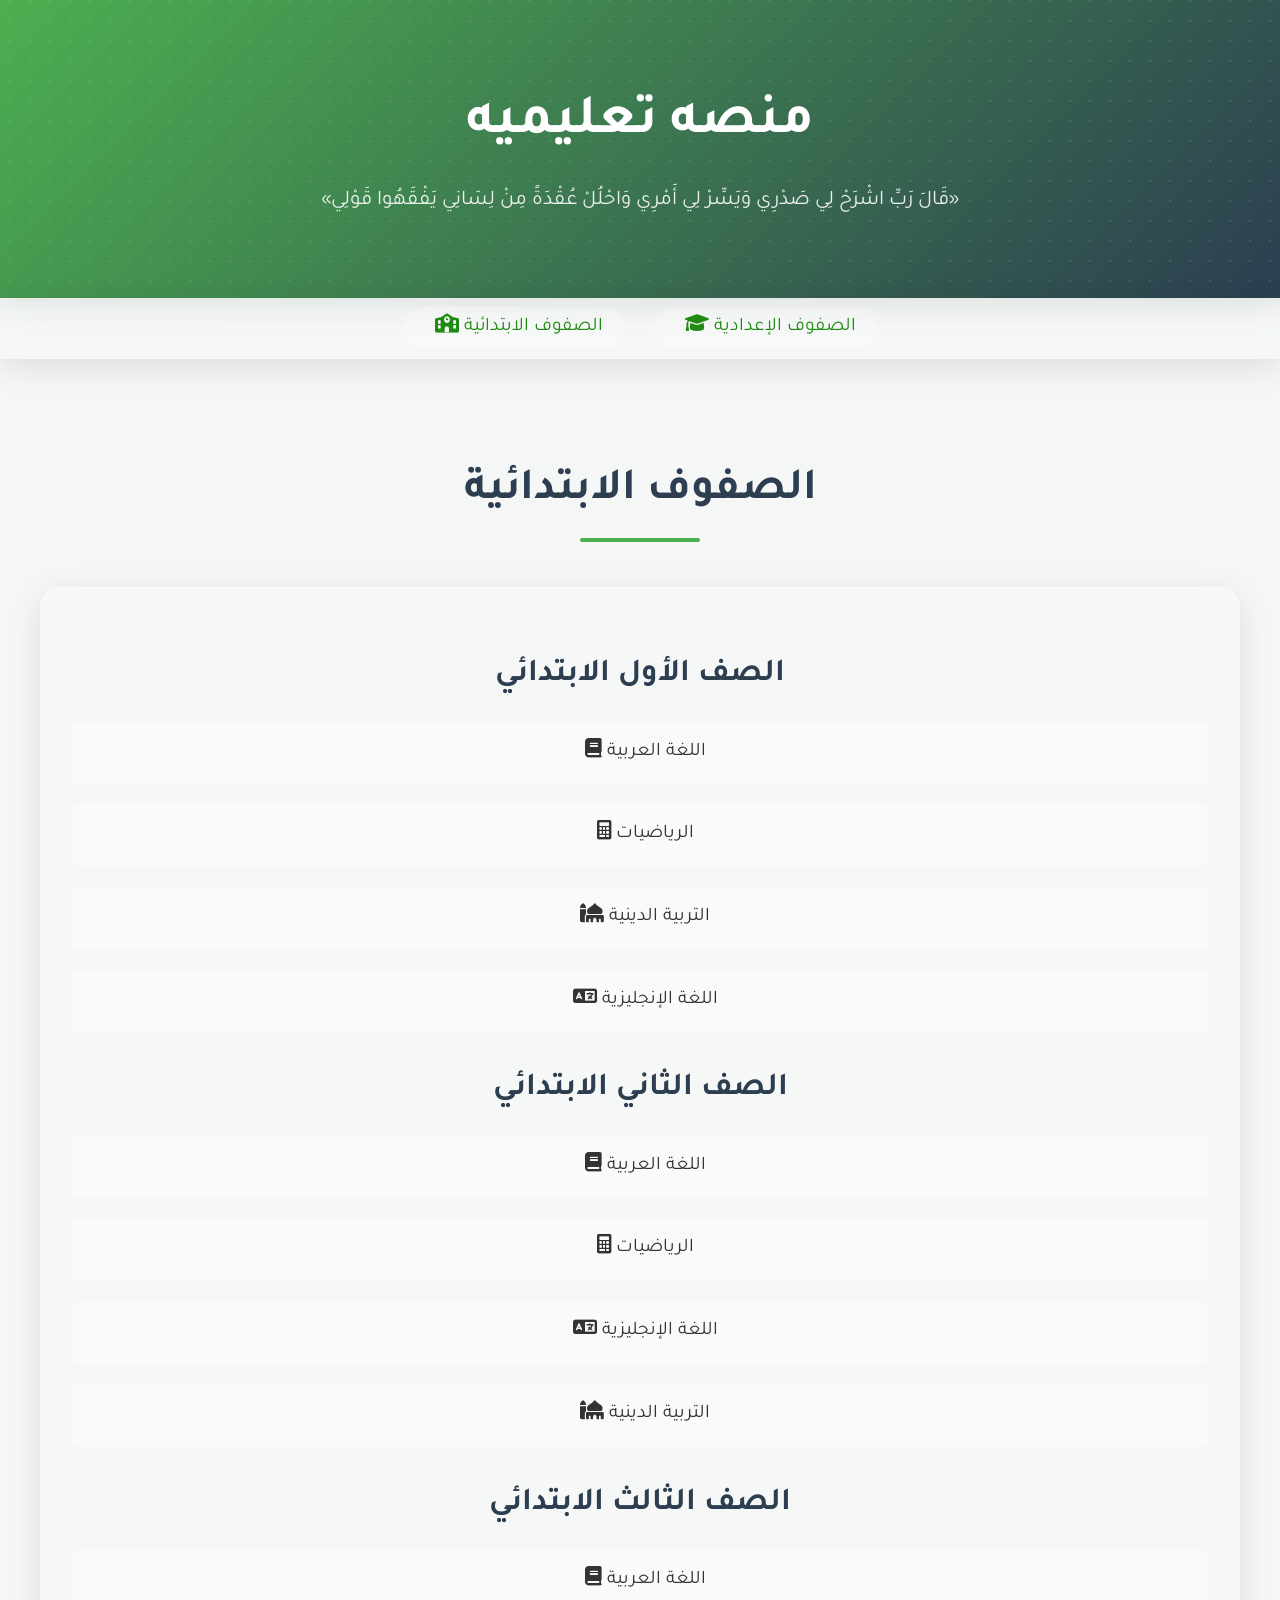
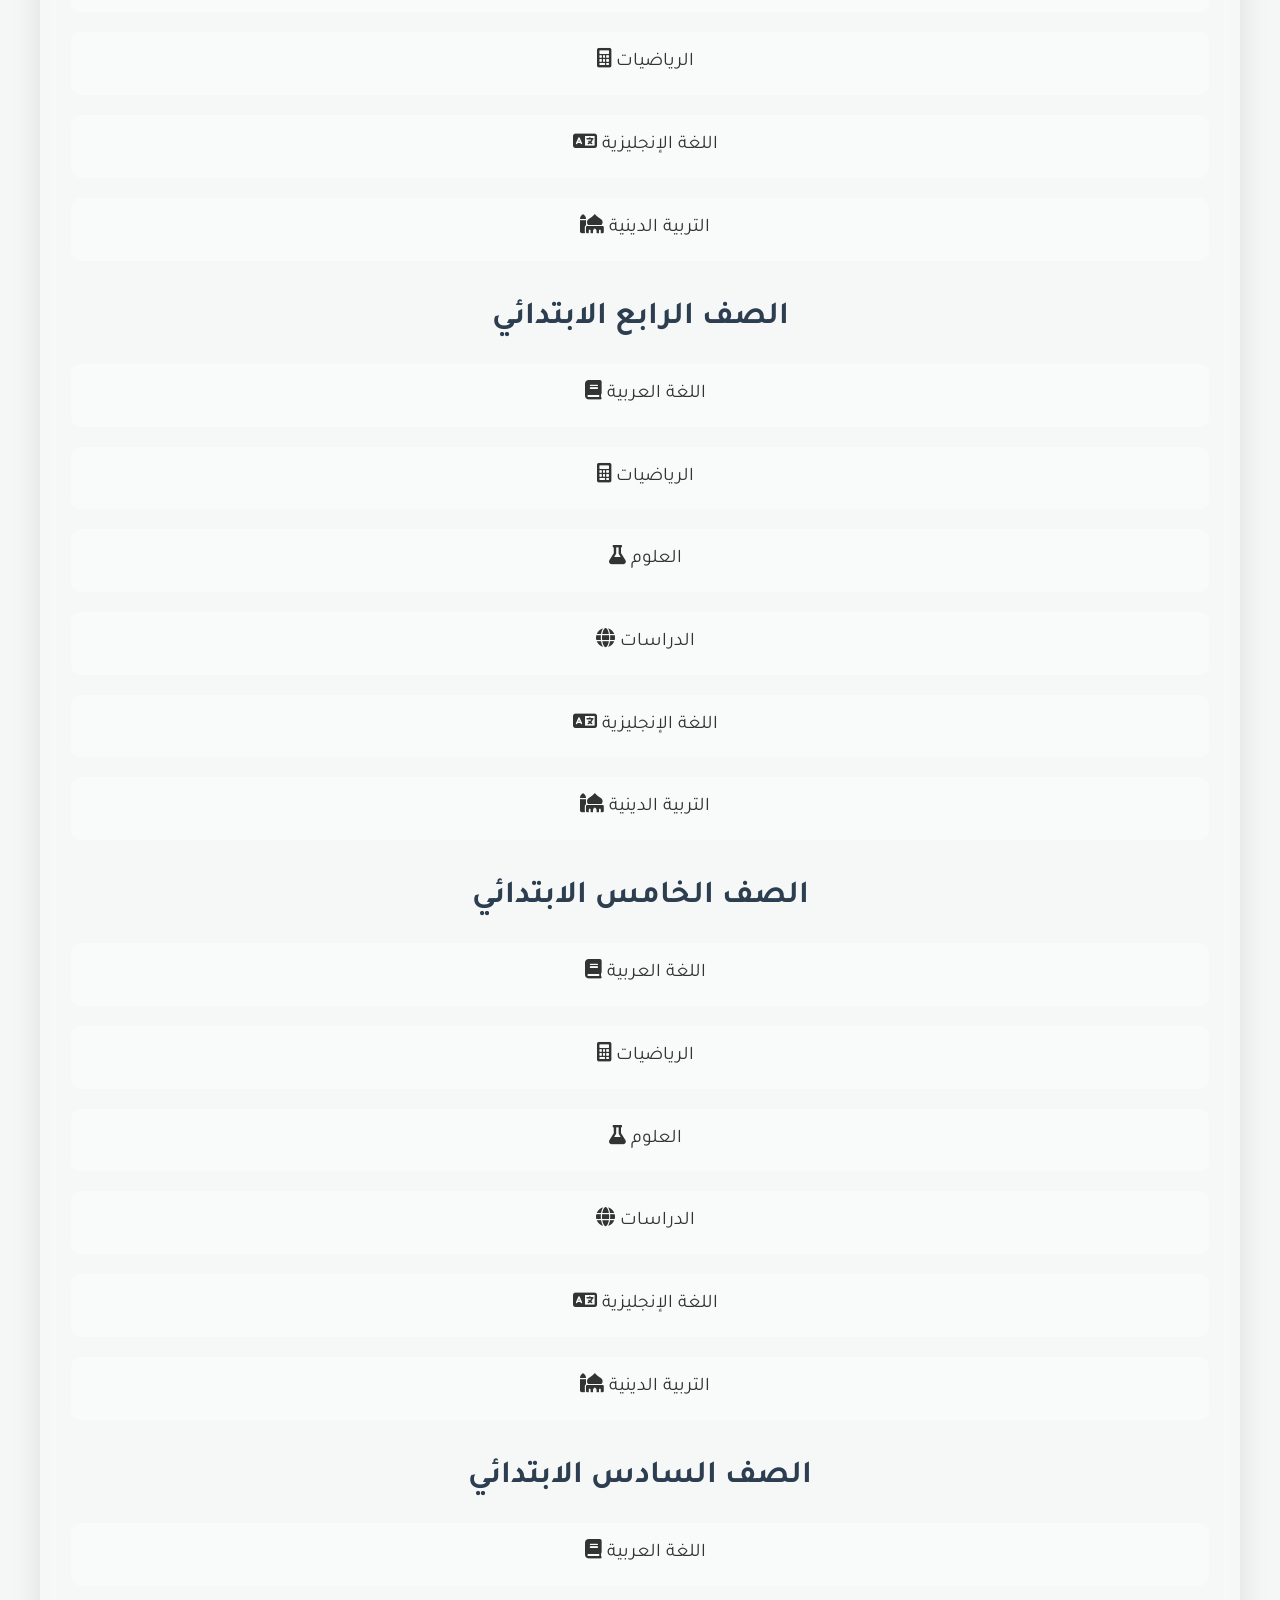
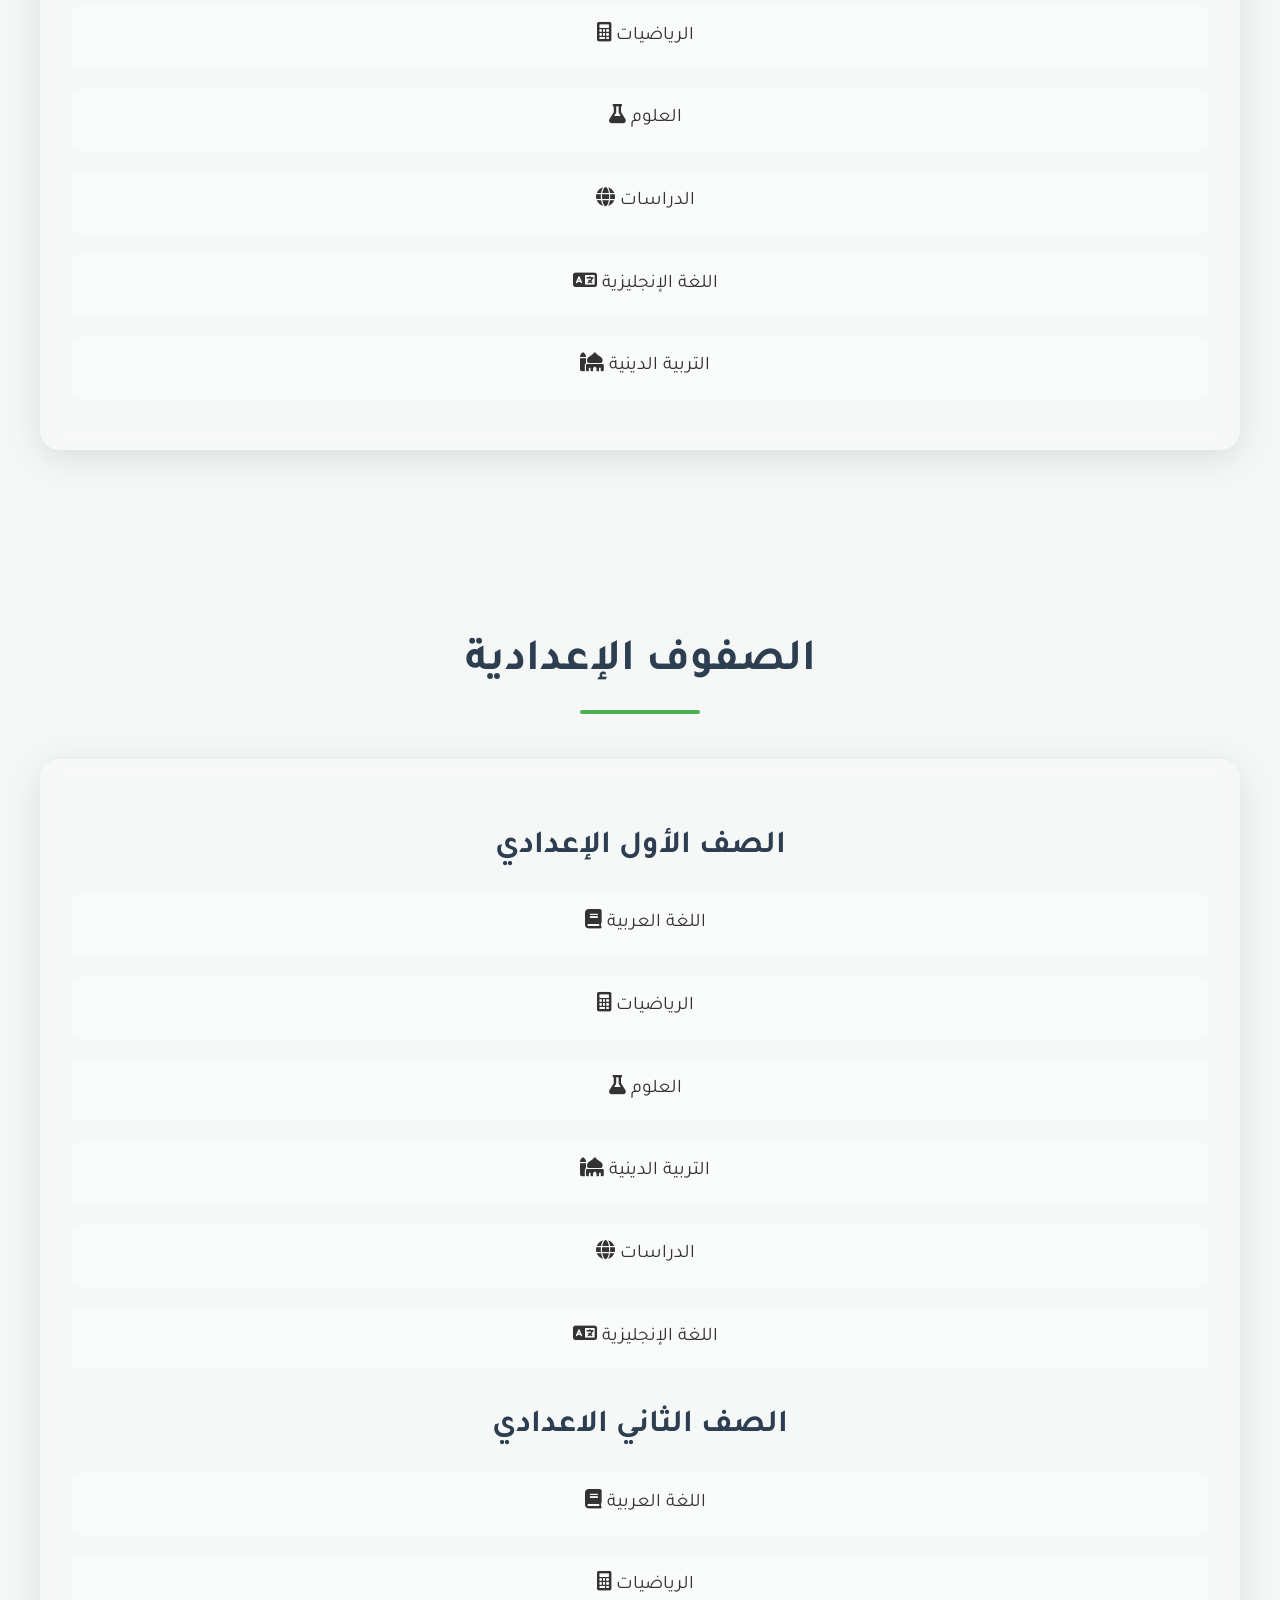
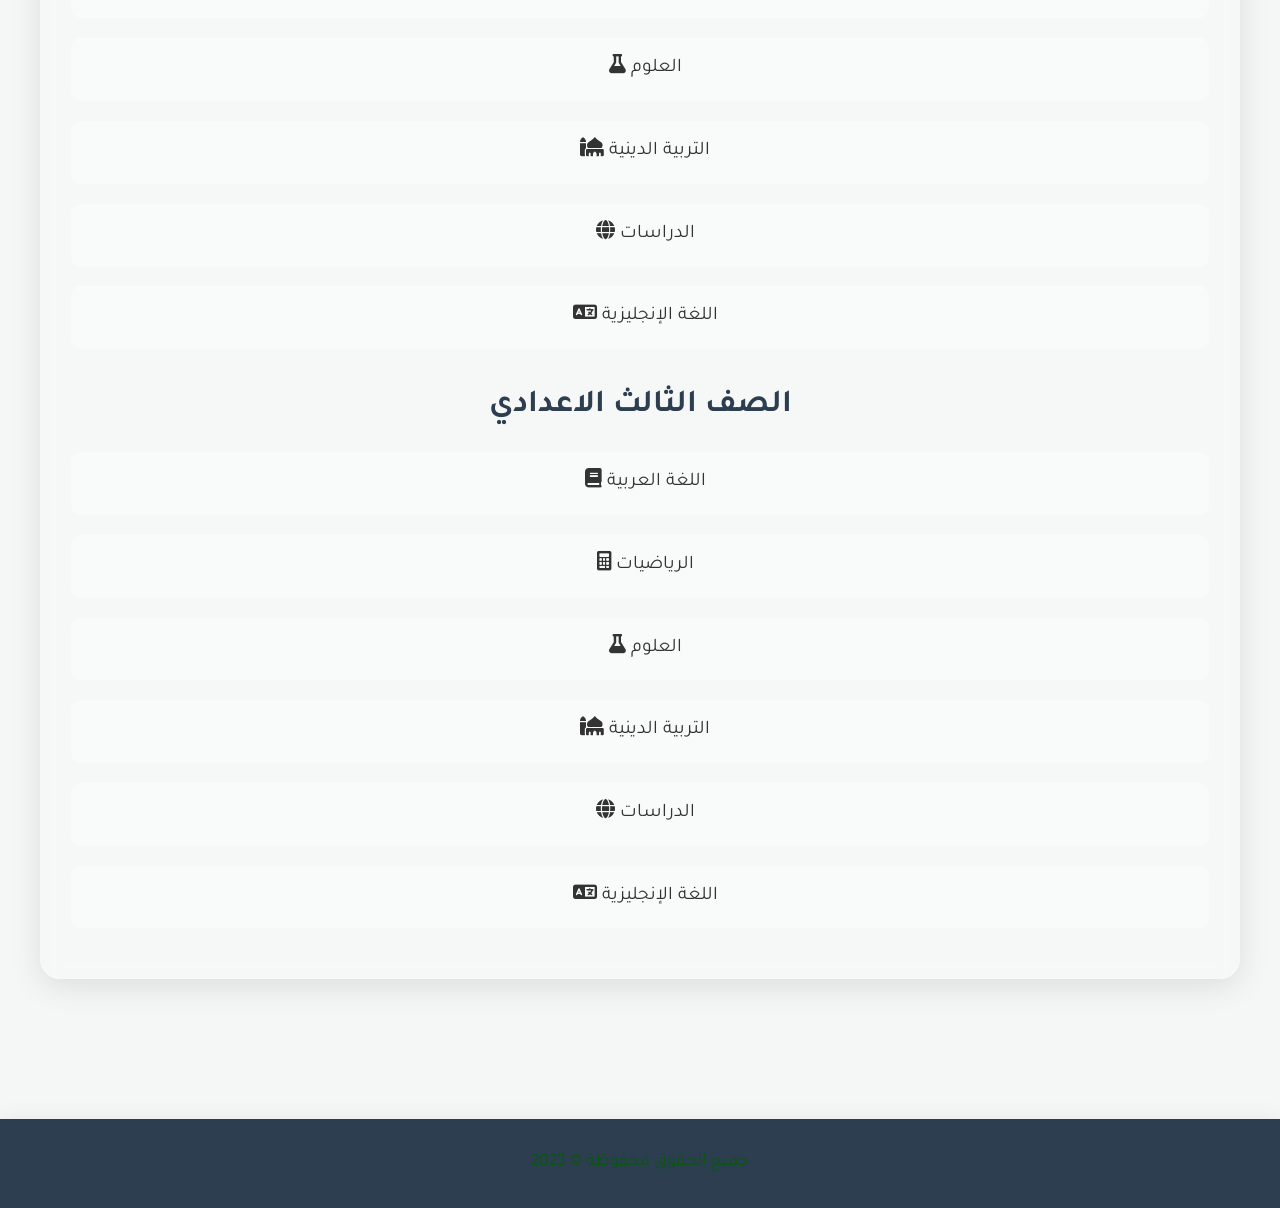
==== commit 194ccf49: "Update index.html" ====
--- a/index.html
+++ b/index.html
@@ -9,7 +9,7 @@
 </head>
 <body>
     <header>
-        <h1> سنتر سما التعليمي</h1>
+        <h1>منصه تعليميه</h1>
         <p>«قَالَ رَبِّ اشْرَحْ لِي صَدْرِي وَيَسِّرْ لِي أَمْرِي وَاحْلُلْ عُقْدَةً مِنْ لِسَانِي يَفْقَهُوا قَوْلِي»</p>
     </header>
 
